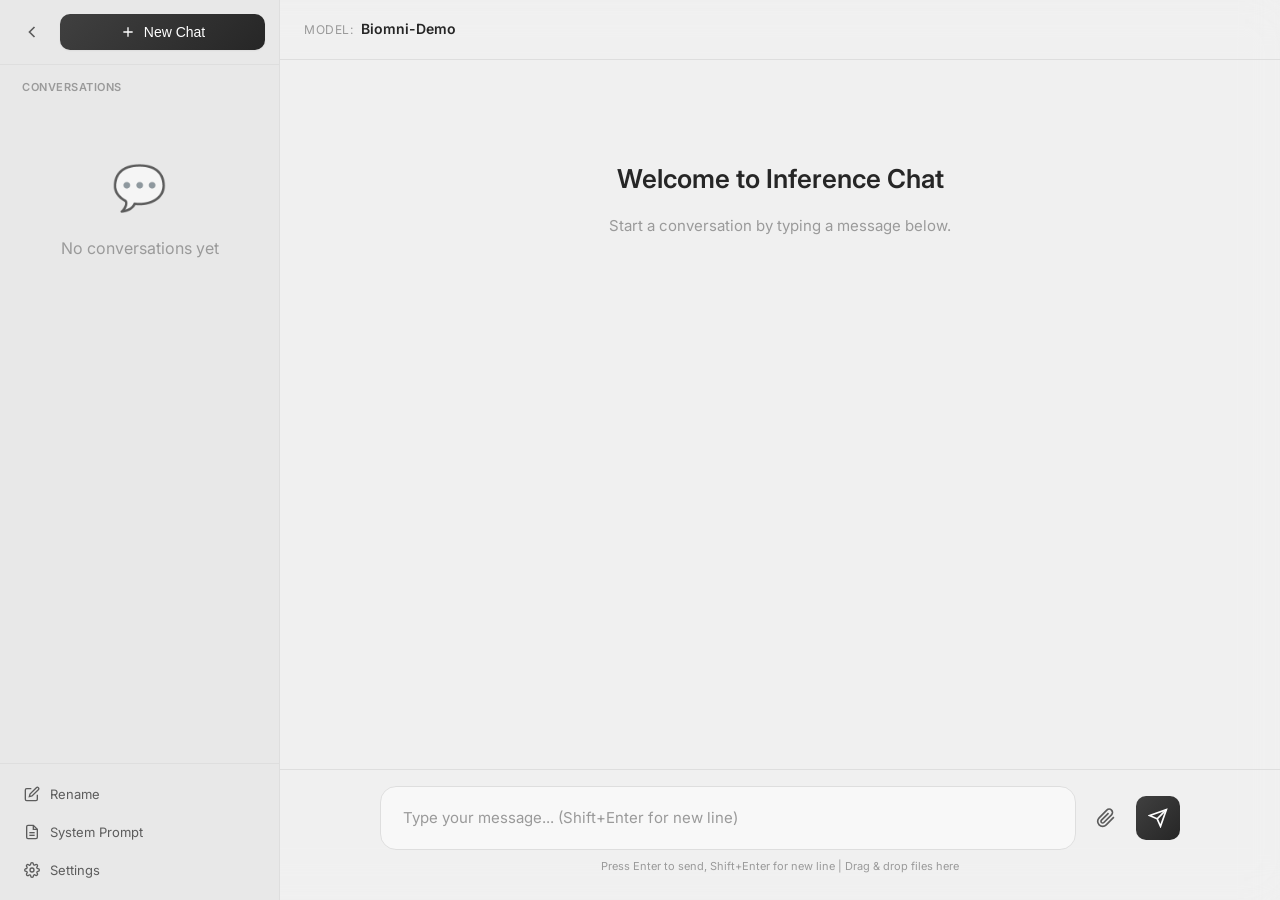
==== mock_up/index.html @ f7066838 "0.7.6" ====
<!DOCTYPE html>
<html lang="en">
<head>
    <meta charset="UTF-8">
    <meta name="viewport" content="width=device-width, initial-scale=1.0">
    <title>Inference Chat</title>
    <link rel="stylesheet" href="style.css">
    <!-- KaTeX for LaTeX rendering (local with CDN fallback) -->
    <link rel="stylesheet" href="lib/katex/katex.min.css" id="katexCss">
    <script>
        document.getElementById('katexCss').onerror = function() {
            this.onerror = null;
            this.href = 'https://cdn.jsdelivr.net/npm/katex@0.16.9/dist/katex.min.css';
        };
    </script>
    <script defer src="lib/katex/katex.min.js"
            onerror="this.onerror=null; this.src='https://cdn.jsdelivr.net/npm/katex@0.16.9/dist/katex.min.js'"></script>
    <script defer src="lib/katex/contrib/auto-render.min.js"
            onerror="this.onerror=null; this.src='https://cdn.jsdelivr.net/npm/katex@0.16.9/dist/contrib/auto-render.min.js'"></script>
    <!-- Marked.js for Markdown rendering (local with CDN fallback) -->
    <script src="lib/marked/marked.min.js"
            onerror="this.onerror=null; this.src='https://cdn.jsdelivr.net/npm/marked/marked.min.js'"></script>
    <link rel="icon" href="data:image/svg+xml,<svg xmlns='http://www.w3.org/2000/svg' viewBox='0 0 100 100'><text y='.9em' font-size='90'>💬</text></svg>">
</head>
<body>
    <div class="background-layer" id="backgroundLayer"></div>
    <div class="app-container">
        <!-- Sidebar -->
        <aside class="sidebar" id="sidebar">
            <div class="sidebar-header">
                <button class="sidebar-toggle" id="sidebarToggle" title="Toggle sidebar">
                    <svg width="20" height="20" viewBox="0 0 24 24" fill="none" stroke="currentColor" stroke-width="2">
                        <path d="M15 18l-6-6 6-6"/>
                    </svg>
                </button>
                <button class="btn btn-new-chat" id="newChatBtn" title="New Chat">
                    <svg width="16" height="16" viewBox="0 0 24 24" fill="none" stroke="currentColor" stroke-width="2">
                        <line x1="12" y1="5" x2="12" y2="19"/>
                        <line x1="5" y1="12" x2="19" y2="12"/>
                    </svg>
                    <span class="btn-text">New Chat</span>
                </button>
            </div>
            
            <div class="sidebar-content">
                <div class="conversations-label">Conversations</div>
                <div class="conversations-list" id="conversationsList">
                    <!-- Conversations will be loaded here -->
                </div>
            </div>
            
            <!-- Sidebar Footer -->
            <div class="sidebar-footer">
                <button class="sidebar-footer-btn" id="renameBtn" title="Rename conversation">
                    <svg width="16" height="16" viewBox="0 0 24 24" fill="none" stroke="currentColor" stroke-width="2">
                        <path d="M11 4H4a2 2 0 0 0-2 2v14a2 2 0 0 0 2 2h14a2 2 0 0 0 2-2v-7"/>
                        <path d="M18.5 2.5a2.121 2.121 0 0 1 3 3L12 15l-4 1 1-4 9.5-9.5z"/>
                    </svg>
                    <span class="footer-btn-text">Rename</span>
                </button>
                <button class="sidebar-footer-btn" id="systemPromptBtn" title="System Prompt">
                    <svg width="16" height="16" viewBox="0 0 24 24" fill="none" stroke="currentColor" stroke-width="2">
                        <path d="M14 2H6a2 2 0 0 0-2 2v16a2 2 0 0 0 2 2h12a2 2 0 0 0 2-2V8z"/>
                        <polyline points="14 2 14 8 20 8"/>
                        <line x1="16" y1="13" x2="8" y2="13"/>
                        <line x1="16" y1="17" x2="8" y2="17"/>
                    </svg>
                    <span class="footer-btn-text">System Prompt</span>
                </button>
                <button class="sidebar-footer-btn" id="settingsBtn" title="Settings">
                    <svg width="16" height="16" viewBox="0 0 24 24" fill="none" stroke="currentColor" stroke-width="2">
                        <circle cx="12" cy="12" r="3"/>
                        <path d="M19.4 15a1.65 1.65 0 0 0 .33 1.82l.06.06a2 2 0 0 1 0 2.83 2 2 0 0 1-2.83 0l-.06-.06a1.65 1.65 0 0 0-1.82-.33 1.65 1.65 0 0 0-1 1.51V21a2 2 0 0 1-2 2 2 2 0 0 1-2-2v-.09A1.65 1.65 0 0 0 9 19.4a1.65 1.65 0 0 0-1.82.33l-.06.06a2 2 0 0 1-2.83 0 2 2 0 0 1 0-2.83l.06-.06a1.65 1.65 0 0 0 .33-1.82 1.65 1.65 0 0 0-1.51-1H3a2 2 0 0 1-2-2 2 2 0 0 1 2-2h.09A1.65 1.65 0 0 0 4.6 9a1.65 1.65 0 0 0-.33-1.82l-.06-.06a2 2 0 0 1 0-2.83 2 2 0 0 1 2.83 0l.06.06a1.65 1.65 0 0 0 1.82.33H9a1.65 1.65 0 0 0 1-1.51V3a2 2 0 0 1 2-2 2 2 0 0 1 2 2v.09a1.65 1.65 0 0 0 1 1.51 1.65 1.65 0 0 0 1.82-.33l.06-.06a2 2 0 0 1 2.83 0 2 2 0 0 1 0 2.83l-.06.06a1.65 1.65 0 0 0-.33 1.82V9a1.65 1.65 0 0 0 1.51 1H21a2 2 0 0 1 2 2 2 2 0 0 1-2 2h-.09a1.65 1.65 0 0 0-1.51 1z"/>
                    </svg>
                    <span class="footer-btn-text">Settings</span>
                </button>
            </div>
        </aside>

        <!-- Main Chat Area -->
        <main class="main-content">
            <!-- Header -->
            <header class="chat-header">
                <div class="model-info">
                    <span class="model-label">Model:</span>
                    <span class="model-name" id="modelName">Loading...</span>
                </div>
            </header>

            <!-- Chat + Detail Panel Container -->
            <div class="chat-detail-container">
                <!-- Chat Area -->
                <div class="chat-area" id="chatArea">
                    <!-- Messages Container -->
                    <div class="messages-container" id="messagesContainer">
                        <div class="messages-wrapper" id="messagesWrapper">
                            <!-- Welcome message when no conversation -->
                            <div class="welcome-message" id="welcomeMessage">
                                <h2>Welcome to Inference Chat</h2>
                                <p>Start a conversation by typing a message below.</p>
                            </div>
                        </div>
                        <!-- Scroll to Bottom Button -->
                        <button id="scrollToBottomBtn" class="scroll-to-bottom-btn" title="Scroll to bottom">⌄</button>
                    </div>

                    <!-- Input Area -->
                    <div class="input-area" id="dropZone">
                        <!-- File Preview Container -->
                        <div class="file-preview-container" id="filePreviewContainer"></div>
                        
                        <div class="input-wrapper">
                            <div class="input-container">
                                <div class="input-tags" id="inputTags"></div>
                                <textarea 
                                    id="messageInput" 
                                    class="message-input" 
                                    placeholder="Type your message... (Shift+Enter for new line)"
                                    rows="1"
                                ></textarea>
                            </div>
                            <button class="btn btn-attach" id="attachBtn" title="Attach files (images, audio)">
                                <svg width="20" height="20" viewBox="0 0 24 24" fill="none" stroke="currentColor" stroke-width="2">
                                    <path d="M21.44 11.05l-9.19 9.19a6 6 0 0 1-8.49-8.49l9.19-9.19a4 4 0 0 1 5.66 5.66l-9.2 9.19a2 2 0 0 1-2.83-2.83l8.49-8.48"/>
                                </svg>
                            </button>
                            <input type="file" id="fileInput" accept="image/*,audio/*" multiple hidden>
                            <button class="btn btn-send" id="sendBtn" title="Send message (Enter)">
                                <svg id="sendIcon" width="20" height="20" viewBox="0 0 24 24" fill="none" stroke="currentColor" stroke-width="2">
                                    <line x1="22" y1="2" x2="11" y2="13"/>
                                    <polygon points="22 2 15 22 11 13 2 9 22 2"/>
                                </svg>
                                <svg id="stopIcon" width="20" height="20" viewBox="0 0 24 24" fill="currentColor" style="display: none;">
                                    <rect x="6" y="6" width="12" height="12" rx="2"/>
                                </svg>
                            </button>
                        </div>
                        <div class="input-hint">
                            Press Enter to send, Shift+Enter for new line | Drag & drop files here
                        </div>
                    </div>
                </div>

                <!-- Detail Panel Toggle Button (sidebar style) -->
                <button class="detail-toggle" id="detailToggle" style="display: none;" title="Toggle Detail Panel">
                    <svg width="16" height="16" viewBox="0 0 24 24" fill="none" stroke="currentColor" stroke-width="2">
                        <path d="M15 18l-6-6 6-6"/>
                    </svg>
                </button>

                <!-- Resize Handle -->
                <div class="detail-resize-handle" id="detailResizeHandle" style="display: none;"></div>

                <!-- Detail Panel -->
                <div class="detail-panel" id="detailPanel" style="display: none;">
                    <div class="detail-header">
                        <div class="detail-tabs">
                            <button class="detail-tab active" data-tab="plan">Analysis Plan</button>
                            <button class="detail-tab" data-tab="code">Code</button>
                            <button class="detail-tab" data-tab="outputs">Outputs</button>
                        </div>
                        <button class="detail-close" id="detailClose" title="Close panel">
                            <svg width="16" height="16" viewBox="0 0 24 24" fill="none" stroke="currentColor" stroke-width="2">
                                <line x1="18" y1="6" x2="6" y2="18"/>
                                <line x1="6" y1="6" x2="18" y2="18"/>
                            </svg>
                        </button>
                    </div>
                    <div class="detail-content">
                        <!-- Analysis Plan Tab -->
                        <div class="detail-tab-content active" id="tabPlan">
                            <div class="detail-loading" id="planLoading">
                                <span class="loading-text">분석 중...</span>
                            </div>
                            <div class="detail-plan-content" id="planContent"></div>
                            <button class="detail-regenerate-btn" id="regeneratePlan" style="display: none;">
                                <svg width="14" height="14" viewBox="0 0 24 24" fill="none" stroke="currentColor" stroke-width="2">
                                    <path d="M23 4v6h-6M1 20v-6h6"/>
                                    <path d="M3.51 9a9 9 0 0 1 14.85-3.36L23 10M1 14l4.64 4.36A9 9 0 0 0 20.49 15"/>
                                </svg>
                                분석 재생성
                            </button>
                        </div>
                        <!-- Code Tab -->
                        <div class="detail-tab-content" id="tabCode" style="display: none;">
                            <div class="code-step-selector" id="codeStepSelector"></div>
                            <div class="detail-loading" id="codeLoading" style="display: none;">
                                <span class="loading-text">코드 생성 중...</span>
                            </div>
                            <div class="detail-code-content" id="codeContent">
                                <div class="code-empty-state">Step 완료 시 코드가 자동 생성됩니다.</div>
                            </div>
                            <div class="code-actions" id="codeActions" style="display: none;">
                                <button class="code-copy-btn" id="copyCodeBtn">
                                    <svg width="14" height="14" viewBox="0 0 24 24" fill="none" stroke="currentColor" stroke-width="2">
                                        <rect x="9" y="9" width="13" height="13" rx="2" ry="2"/>
                                        <path d="M5 15H4a2 2 0 0 1-2-2V4a2 2 0 0 1 2-2h9a2 2 0 0 1 2 2v1"/>
                                    </svg>
                                    Copy
                                </button>
                                <button class="detail-regenerate-btn" id="regenerateCode">
                                    <svg width="14" height="14" viewBox="0 0 24 24" fill="none" stroke="currentColor" stroke-width="2">
                                        <path d="M23 4v6h-6M1 20v-6h6"/>
                                        <path d="M3.51 9a9 9 0 0 1 14.85-3.36L23 10M1 14l4.64 4.36A9 9 0 0 0 20.49 15"/>
                                    </svg>
                                    재생성
                                </button>
                            </div>
                        </div>
                        <!-- Outputs Tab -->
                        <div class="detail-tab-content" id="tabOutputs" style="display: none;">
                            <div class="detail-outputs-content" id="outputsContent">
                                <div class="outputs-empty-state">Step 결과가 여기에 표시됩니다.</div>
                            </div>
                        </div>
                    </div>
                </div>
            </div>
        </main>
    </div>

    <!-- Rename Modal -->
    <div class="modal" id="renameModal">
        <div class="modal-content">
            <div class="modal-header">
                <h3>Rename Conversation</h3>
                <button class="modal-close" onclick="closeModal('renameModal')">&times;</button>
            </div>
            <div class="modal-body">
                <input type="text" id="renameInput" class="modal-input" placeholder="Enter new name...">
            </div>
            <div class="modal-footer">
                <button class="modal-btn modal-btn-cancel" onclick="closeModal('renameModal')">Cancel</button>
                <button class="modal-btn modal-btn-save" onclick="saveRename()">Save</button>
            </div>
        </div>
    </div>

    <!-- System Prompt Modal -->
    <div class="modal" id="systemPromptModal">
        <div class="modal-content modal-content-lg">
            <div class="modal-header">
                <h3>System Prompt</h3>
                <button class="modal-close" onclick="closeModal('systemPromptModal')">&times;</button>
            </div>
            <div class="modal-body">
                <textarea id="systemPromptInput" class="modal-textarea" placeholder="Enter system prompt..." rows="8"></textarea>
            </div>
            <div class="modal-footer">
                <button class="modal-btn modal-btn-cancel" onclick="closeModal('systemPromptModal')">Cancel</button>
                <button class="modal-btn modal-btn-save" onclick="saveSystemPrompt()">Save</button>
            </div>
        </div>
    </div>

    <!-- Settings Modal -->
    <div class="modal" id="settingsModal">
        <div class="modal-content">
            <div class="modal-header">
                <h3>Settings</h3>
                <button class="modal-close" onclick="closeModal('settingsModal')">&times;</button>
            </div>
            <div class="modal-body">
                <div class="setting-item">
                    <label class="setting-label">Theme</label>
                    <div class="theme-buttons">
                        <button class="theme-btn" data-theme="soft-minimal">Soft Minimal</button>
                        <button class="theme-btn" data-theme="cyber-edge">Cyber Edge</button>
                    </div>
                </div>
                <div class="setting-item">
                    <label class="setting-label">Background Image</label>
                    <div class="bg-image-controls">
                        <input type="file" id="bgImageInput" accept="image/*" hidden>
                        <button class="modal-btn" onclick="selectBgImage()">Select Image</button>
                        <button class="modal-btn modal-btn-cancel" onclick="clearBgImage()">Clear</button>
                    </div>
                    <div class="bg-preview" id="bgPreview"></div>
                </div>
                <div class="setting-item">
                    <label class="setting-label">Background Blur: <span id="blurValue">30</span>px</label>
                    <input type="range" id="settingBlur" class="modal-range" min="0" max="60" value="30">
                </div>
                <div class="setting-item">
                    <label class="setting-label">Background Opacity: <span id="opacityValue">80</span>%</label>
                    <input type="range" id="settingOpacity" class="modal-range" min="0" max="100" value="80">
                </div>
                <div class="setting-item">
                    <label class="setting-label">Your Display Name</label>
                    <input type="text" id="settingUserName" class="modal-input" placeholder="U" maxlength="10">
                </div>
                <div class="setting-item">
                    <label class="setting-label">Temperature</label>
                    <input type="number" id="settingTemperature" class="modal-input" step="0.1" min="0" max="2">
                </div>
                <div class="setting-item">
                    <label class="setting-label">Max Length</label>
                    <input type="number" id="settingMaxLength" class="modal-input" step="256" min="256">
                </div>
                <div class="setting-item">
                    <label class="setting-label">Top-K</label>
                    <input type="number" id="settingTopK" class="modal-input" step="1" min="1">
                </div>
                <div class="setting-item">
                    <label class="setting-label">Max Images: <span id="maxImagesValue">5</span></label>
                    <input type="range" id="settingMaxImages" class="modal-range" min="1" max="10" value="5">
                </div>
                <div class="setting-item">
                    <label class="setting-label">Max Context (tokens)</label>
                    <input type="number" id="settingMaxContext" class="modal-input" step="1024" min="1024" max="262144" value="32768">
                    <span id="maxContextWarning" class="setting-warning" style="display: none; color: #ff4444; font-size: 12px;">Max 256K exceeded. Capped to 262144.</span>
                </div>
            </div>
            <div class="modal-footer">
                <button class="modal-btn modal-btn-cancel" onclick="closeModal('settingsModal')">Cancel</button>
                <button class="modal-btn modal-btn-save" onclick="saveSettings()">Save</button>
            </div>
        </div>
    </div>

    <!-- Loading Overlay -->
    <div class="loading-overlay" id="loadingOverlay">
        <div class="loading-spinner"></div>
        <div class="loading-text">Loading model...</div>
    </div>

    <script src="app.js"></script>
</body>
</html>
---- mock_up/style.css ----
/* ============================================
   Inference Chat - Minimal Light Theme
   (Same color scheme as preference_ui)
   ============================================ */

/* Google Fonts */
@import url('https://fonts.googleapis.com/css2?family=Inter:wght@400;500;600;700&display=swap');

/* Reset */
*, *::before, *::after {
    margin: 0;
    padding: 0;
    box-sizing: border-box;
}

/* Background Layer */
.background-layer {
    position: fixed;
    top: 0;
    left: 0;
    width: 100%;
    height: 100%;
    z-index: 0;
    background-size: cover;
    background-position: center;
    background-repeat: no-repeat;
    filter: blur(var(--bg-blur, 30px));
    transform: scale(1.05);
    /* opacity 제거 - 이미지는 항상 불투명, ::after에서 오버레이 처리 */
    transition: filter 0.3s ease, background-image 0.3s ease;
}

/* 색상 오버레이 - "색이 있는 유리" 효과 */
.background-layer::after {
    content: '';
    position: absolute;
    top: 0;
    left: 0;
    width: 100%;
    height: 100%;
    background-color: var(--bg-color);
    opacity: var(--bg-opacity, 0.3);
    transition: opacity 0.3s ease;
}

/* CSS Variables - Soft Light Grayscale Theme (same as preference_ui) */
:root {
    /* Soft light background (easier on eyes) */
    --bg-color: #f0f0f0;
    --bg-secondary: #e8e8e8;
    --card-bg: #f8f8f8;
    --card-bg-hover: #f2f2f2;
    
    /* Glassmorphism light */
    --glass-bg: rgba(255, 255, 255, 0.7);
    --glass-bg-hover: rgba(255, 255, 255, 0.85);
    --glass-border: rgba(0, 0, 0, 0.06);
    --glass-border-hover: rgba(0, 0, 0, 0.1);
    
    /* Softer text contrast */
    --text-color: #262626;
    --text-secondary: #5c5c5c;
    --text-muted: #9a9a9a;
    --text-tertiary: #bbb;
    --text-cot: #a0a0a0;
    --text-cot-expanded: #5c5c5c;
    
    /* Softer borders */
    --border-color: #dedede;
    --border-light: #c8c8c8;
    
    /* Grayscale accent (dark gray) */
    --accent-primary: #404040;
    --accent-secondary: #525252;
    --accent-gradient: linear-gradient(135deg, #404040 0%, #262626 100%);
    
    /* Primary color for interactive elements */
    --primary-color: #3b82f6;
    --primary-hover: #2563eb;
    --primary-dark: #1d4ed8;
    
    /* Status colors */
    --success: #22c55e;
    --error: #ef4444;
    
    /* Sizing */
    --sidebar-width: 280px;
    --sidebar-collapsed-width: 50px;
    --header-height: 60px;
    
    /* Radius */
    --radius-sm: 6px;
    --radius-md: 10px;
    --radius-lg: 16px;
    --radius-xl: 24px;
    
    /* Shadows */
    --shadow-sm: 0 1px 2px rgba(0, 0, 0, 0.05);
    --shadow-md: 0 4px 12px rgba(0, 0, 0, 0.08);
    --shadow-lg: 0 8px 24px rgba(0, 0, 0, 0.12);
    
    /* Transitions */
    --transition-fast: 0.15s ease;
    --transition-normal: 0.25s ease;
}

html, body {
    height: 100%;
    font-family: 'Inter', -apple-system, BlinkMacSystemFont, sans-serif;
    background-color: var(--bg-color);
    color: var(--text-color);
    line-height: 1.6;
    -webkit-font-smoothing: antialiased;
}

/* App Container */
.app-container {
    display: flex;
    height: 100vh;
    overflow: hidden;
    position: relative;
    z-index: 1;
}

/* ============================================
   Sidebar
   ============================================ */
.sidebar {
    position: fixed;
    left: 0;
    top: 0;
    bottom: 0;
    width: 280px;
    background: var(--bg-secondary);
    border-right: 1px solid var(--border-color);
    display: flex;
    flex-direction: column;
    transition: 
        width 0.3s ease-out,
        background-color 0.5s ease-out,
        background 0.5s ease-out,
        border-color 0.3s ease-out;
    overflow: hidden;
    z-index: 100;
}

.sidebar.collapsed {
    width: 50px;
}

.sidebar-header {
    display: flex;
    align-items: center;
    gap: 10px;
    padding: 14px;
    border-bottom: 1px solid var(--border-color);
    transition: padding 0.3s ease-out, gap 0.3s ease-out;
}

.sidebar.collapsed .sidebar-header {
    padding: 14px 7px;
    gap: 0;
}

.sidebar-toggle {
    width: 36px;
    height: 36px;
    border: none;
    background: transparent;
    border-radius: var(--radius-sm);
    cursor: pointer;
    display: flex;
    align-items: center;
    justify-content: center;
    color: var(--text-secondary);
    transition: all var(--transition-fast);
    flex-shrink: 0;
}

.sidebar-toggle:hover {
    background: var(--card-bg-hover);
    color: var(--text-color);
}

.sidebar.collapsed .sidebar-toggle svg {
    transform: rotate(180deg);
}

.btn-new-chat {
    flex: 1;
    display: flex;
    align-items: center;
    justify-content: center;
    gap: 8px;
    padding: 10px 16px;
    background: var(--accent-gradient);
    color: white;
    border: none;
    border-radius: var(--radius-md);
    cursor: pointer;
    font-size: 14px;
    font-weight: 500;
    transition: all var(--transition-fast);
    overflow: hidden;
    box-shadow: var(--shadow-sm);
}

.btn-new-chat:hover {
    transform: translateY(-1px);
    box-shadow: var(--shadow-md);
}

.sidebar.collapsed .btn-new-chat {
    display: none;
}

.btn-text {
    opacity: 1;
    transition: opacity 0.2s ease-out, width 0.3s ease-out;
    white-space: nowrap;
    overflow: hidden;
}

.sidebar.collapsed .btn-text {
    opacity: 0;
    width: 0;
}

.sidebar-content {
    flex: 1;
    overflow-y: auto;
    padding: 14px;
    opacity: 1;
    transition: opacity 0.2s ease-out;
}

.sidebar.collapsed .sidebar-content {
    opacity: 0;
    pointer-events: none;
}

.conversations-label {
    font-size: 11px;
    font-weight: 600;
    text-transform: uppercase;
    letter-spacing: 0.5px;
    color: var(--text-muted);
    margin-bottom: 10px;
    padding: 0 8px;
}

.conversations-list {
    display: flex;
    flex-direction: column;
    gap: 4px;
}

.conversation-item {
    display: flex;
    align-items: center;
    gap: 10px;
    padding: 10px 12px;
    background: transparent;
    border: 1px solid transparent;
    border-radius: var(--radius-md);
    cursor: pointer;
    text-align: left;
    transition: all var(--transition-fast);
    width: 100%;
}

.conversation-item:hover {
    background: var(--card-bg);
    border-color: var(--border-color);
}

.conversation-item.active {
    background: var(--card-bg);
    border-color: var(--accent-primary);
    box-shadow: var(--shadow-sm);
}

.conversation-icon {
    width: 34px;
    height: 34px;
    background: var(--card-bg);
    border-radius: var(--radius-sm);
    display: flex;
    align-items: center;
    justify-content: center;
    flex-shrink: 0;
    font-size: 15px;
}

.conversation-info {
    flex: 1;
    min-width: 0;
}

.conversation-title {
    font-size: 13px;
    font-weight: 500;
    color: var(--text-color);
    white-space: nowrap;
    overflow: hidden;
    text-overflow: ellipsis;
}

.conversation-date {
    font-size: 11px;
    color: var(--text-muted);
    margin-top: 2px;
}

.conversation-delete {
    opacity: 0;
    width: 28px;
    height: 28px;
    border: none;
    background: transparent;
    border-radius: 50%;
    cursor: pointer;
    display: flex;
    align-items: center;
    justify-content: center;
    color: var(--text-muted);
    transition: all 0.2s cubic-bezier(0.4, 0, 0.2, 1);
    transform: scale(0.8);
}

.conversation-item:hover .conversation-delete {
    opacity: 0.6;
    transform: scale(1);
}

.conversation-delete:hover {
    opacity: 1;
    background: rgba(239, 68, 68, 0.15);
    color: #dc2626;
    transform: scale(1.1);
}

.conversation-delete:active {
    transform: scale(0.95);
}

@keyframes shake {
    0%, 100% { transform: rotate(0deg); }
    25% { transform: rotate(-8deg); }
    75% { transform: rotate(8deg); }
}

.conversation-delete:hover svg {
    animation: shake 0.4s ease-in-out;
}

/* ============================================
   Main Content
   ============================================ */
.main-content {
    flex: 1;
    display: flex;
    flex-direction: column;
    min-width: 0;
    background: transparent;
    margin-left: 280px;
    transition: margin-left 0.3s ease-out;
    position: relative;
}

/* Chat Header */
.chat-header {
    height: var(--header-height);
    padding: 0 24px;
    display: flex;
    align-items: center;
    justify-content: space-between;
    border-bottom: 1px solid var(--border-color);
    background: transparent;
}

.model-info {
    display: flex;
    align-items: center;
    gap: 8px;
}

.model-label {
    font-size: 12px;
    color: var(--text-muted);
    text-transform: uppercase;
    letter-spacing: 0.5px;
}

.model-name {
    font-size: 14px;
    font-weight: 600;
    color: var(--text-color);
}

.header-actions {
    display: flex;
    gap: 8px;
}

.btn-icon {
    width: 38px;
    height: 38px;
    border: 1px solid var(--border-color);
    background: var(--card-bg);
    border-radius: var(--radius-md);
    cursor: pointer;
    display: flex;
    align-items: center;
    justify-content: center;
    color: var(--text-secondary);
    transition: all var(--transition-fast);
}

.btn-icon:hover {
    background: var(--card-bg-hover);
    border-color: var(--border-light);
    color: var(--text-color);
}

/* ============================================
   Messages Container
   ============================================ */
.messages-container {
    flex: 1;
    overflow-y: auto;
    padding: 28px;
    position: relative;
}

.messages-wrapper {
    max-width: 800px;
    margin: 0 auto;
}

.welcome-message {
    text-align: center;
    padding: 70px 20px;
    color: var(--text-secondary);
    transition: all 0.3s ease-out;
}

.welcome-message h2 {
    font-size: 26px;
    font-weight: 600;
    margin-bottom: 14px;
    color: var(--text-color);
}

.welcome-message p {
    font-size: 15px;
    color: var(--text-muted);
}

/* ============================================
   Message Bubbles - Minimal Style
   ============================================ */
.message {
    display: flex;
    flex-direction: column;
    margin-bottom: 24px;
    animation: fadeIn 0.3s ease;
}

@keyframes fadeIn {
    from { opacity: 0; transform: translateY(10px); }
    to { opacity: 1; transform: translateY(0); }
}

/* User Message - Right aligned */
.message.user {
    align-items: flex-end;
}

.message.user .message-header {
    flex-direction: row-reverse;
}

/* Assistant Message - Left aligned */
.message.assistant {
    align-items: flex-start;
}

.message-header {
    display: flex;
    align-items: center;
    gap: 10px;
    margin-bottom: 8px;
}

.message-avatar {
    width: 30px;
    height: 30px;
    border-radius: 50%;
    display: flex;
    align-items: center;
    justify-content: center;
    font-size: 12px;
    font-weight: 600;
}

.message.user .message-avatar {
    background: var(--accent-gradient);
    color: white;
}

.message.assistant .message-avatar {
    background: var(--bg-secondary);
    border: 1px solid var(--border-color);
    color: var(--text-color);
}

.message-role {
    font-size: 12px;
    font-weight: 600;
    color: var(--text-secondary);
    text-transform: uppercase;
    letter-spacing: 0.3px;
}

/* Message Content */
.message-content {
    padding: 14px 18px;
    border-radius: var(--radius-lg);
    line-height: 1.7;
    font-size: 15px;
}

/* User Message Content - Dark gradient */
.message.user .message-content {
    background: var(--accent-gradient);
    color: white;
    max-width: 75%;
    border-bottom-right-radius: var(--radius-sm);
    box-shadow: var(--shadow-sm);
}

/* Assistant Message Content - Light card */
.message.assistant .message-content {
    background: var(--card-bg);
    border: 1px solid var(--border-color);
    color: var(--text-color);
    max-width: 90%;
    border-bottom-left-radius: var(--radius-sm);
}

.message-content p {
    margin-bottom: 12px;
}

.message-content p:last-child {
    margin-bottom: 0;
}

.message-content pre {
    background: var(--bg-secondary);
    padding: 12px 16px;
    border-radius: var(--radius-sm);
    overflow-x: auto;
    margin: 12px 0;
    border: 1px solid var(--border-color);
}

.message-content code {
    font-family: 'Fira Code', 'Consolas', monospace;
    font-size: 13px;
}

.message.user .message-content code {
    background: rgba(255, 255, 255, 0.2);
    padding: 2px 6px;
    border-radius: 4px;
}

.message.assistant .message-content code {
    background: var(--bg-secondary);
    color: var(--accent-primary);
    padding: 2px 6px;
    border-radius: 4px;
}

/* Chat Step Tag (pill style in messages) */
.chat-step-tag {
    display: inline-block;
    background: #0066cc;
    color: white;
    padding: 2px 10px;
    border-radius: 12px;
    font-size: 12px;
    font-weight: 600;
    margin-right: 6px;
    vertical-align: middle;
    box-shadow: 0 1px 3px rgba(0, 102, 204, 0.3);
}

/* Message Files (Images/Audio) */
.message-files {
    display: flex;
    flex-wrap: wrap;
    gap: 8px;
    margin-bottom: 10px;
}

.message-image {
    max-width: 300px;
    max-height: 300px;
    border-radius: var(--radius-md);
    object-fit: contain;
    cursor: pointer;
    transition: transform 0.2s ease;
}

.message-image:hover {
    transform: scale(1.02);
}

.message.user .message-image {
    border: 2px solid rgba(255, 255, 255, 0.3);
}

.message-audio {
    display: flex;
    align-items: center;
    gap: 8px;
    padding: 8px 12px;
    background: rgba(255, 255, 255, 0.15);
    border-radius: var(--radius-md);
    font-size: 13px;
}

.message-audio .audio-icon {
    font-size: 16px;
}

.message-audio .audio-name {
    max-width: 150px;
    overflow: hidden;
    text-overflow: ellipsis;
    white-space: nowrap;
}

/* Drag Over State for Main Content */
.main-content.drag-over {
    position: relative;
}

.main-content.drag-over::after {
    content: 'Drop files here';
    position: absolute;
    top: 0;
    left: 0;
    right: 0;
    bottom: 0;
    background: rgba(99, 102, 241, 0.1);
    border: 2px dashed var(--accent-primary);
    display: flex;
    align-items: center;
    justify-content: center;
    font-size: 18px;
    color: var(--accent-primary);
    font-weight: 500;
    z-index: 100;
    pointer-events: none;
}

/* Message Actions */
.message-actions {
    opacity: 0;
    display: flex;
    gap: 6px;
    margin-top: 8px;
    transition: opacity 0.2s ease;
}

.message:hover .message-actions {
    opacity: 1;
}

.message-action-btn {
    width: 28px;
    height: 28px;
    border: none;
    background: var(--bg-secondary);
    border-radius: 50%;
    cursor: pointer;
    display: flex;
    align-items: center;
    justify-content: center;
    color: var(--text-muted);
    transition: all 0.2s ease;
}

.message-action-btn:hover {
    background: var(--card-bg-hover);
    color: var(--text-color);
    transform: scale(1.1);
}

.message-action-btn.delete-btn:hover {
    color: #dc3545;
    background: rgba(220, 53, 69, 0.1);
}

/* Inline Edit Mode */
.message.editing .answer-content {
    padding: 0;
}

.edit-textarea {
    width: 100%;
    min-height: 1.6em;
    padding: 0;
    border: none;
    border-radius: 0;
    font-family: inherit;
    font-size: inherit;
    line-height: inherit;
    resize: none;
    overflow: hidden;
    background: transparent;
    color: inherit;
    box-sizing: border-box;
}

.edit-textarea:focus {
    outline: none;
}

.edit-actions {
    display: flex;
    gap: 8px;
    margin-top: 8px;
    justify-content: flex-start;
}

.edit-btn {
    padding: 4px 12px;
    border: none;
    border-radius: 6px;
    cursor: pointer;
    font-size: 12px;
    font-weight: 500;
    transition: all 0.2s ease;
    opacity: 0.9;
}

.edit-btn.save {
    background: rgba(255, 255, 255, 0.9);
    color: #333;
}

.edit-btn.save:hover {
    background: #fff;
    opacity: 1;
}

.edit-btn.cancel {
    background: rgba(255, 255, 255, 0.9);
    color: #333;
}

.edit-btn.cancel:hover {
    background: #fff;
    opacity: 1;
}

.message.user .message-actions {
    justify-content: flex-end;
}

/* Lists */
.message-content ul,
.message-content ol {
    padding-left: 24px;
    margin: 12px 0;
}

.message-content li {
    margin-bottom: 6px;
}

.message-content li:last-child {
    margin-bottom: 0;
}

/* Tables - Center aligned */
.message-content table {
    width: auto;
    margin: 16px auto;
    border-collapse: collapse;
    border: 1px solid var(--border-color);
    border-radius: var(--radius-sm);
    overflow: hidden;
}

.message-content th,
.message-content td {
    padding: 10px 14px;
    border: 1px solid var(--border-color);
    text-align: left;
}

.message-content th {
    background: var(--bg-secondary);
    font-weight: 600;
}

.message-content tr:nth-child(even) {
    background: var(--bg-color);
}

/* ============================================
   CoT (Chain of Thought) - Minimal
   ============================================ */
.cot-container {
    margin-bottom: 12px;
}

.cot-toggle {
    display: flex;
    align-items: center;
    gap: 10px;
    padding: 10px 14px;
    background: var(--bg-secondary);
    border: 1px solid var(--border-color);
    border-radius: var(--radius-md);
    cursor: pointer;
    width: 100%;
    text-align: left;
    transition: all var(--transition-fast);
}

.cot-toggle:hover {
    background: var(--card-bg-hover);
    border-color: var(--border-light);
}

.cot-icon {
    font-size: 15px;
    flex-shrink: 0;
}

.cot-preview {
    flex: 1;
    font-size: 13px;
    color: var(--text-cot);
    white-space: nowrap;
    overflow: hidden;
    text-overflow: ellipsis;
    font-style: italic;
}

.cot-arrow {
    color: var(--text-muted);
    font-size: 10px;
    transition: transform var(--transition-fast);
}

.cot-toggle.expanded .cot-arrow {
    transform: rotate(90deg);
}

.cot-content {
    display: none;
    padding: 14px 16px;
    margin-top: 8px;
    background: var(--bg-secondary);
    border: 1px solid var(--border-color);
    border-radius: var(--radius-md);
    font-size: 14px;
    line-height: 1.7;
    color: var(--text-cot-expanded);
    white-space: pre-wrap;
}

.cot-toggle.expanded + .cot-content {
    display: block;
    animation: slideDown 0.2s ease;
}

@keyframes slideDown {
    from { opacity: 0; transform: translateY(-8px); }
    to { opacity: 1; transform: translateY(0); }
}

/* ============================================
   Special Token Containers
   ============================================ */
.special-token-container {
    margin-bottom: 12px;
    border-radius: var(--radius-md);
    overflow: hidden;
}

.special-toggle {
    display: flex;
    align-items: center;
    gap: 10px;
    padding: 10px 14px;
    background: var(--bg-secondary);
    border: 1px solid var(--border-color);
    border-radius: var(--radius-md);
    cursor: pointer;
    width: 100%;
    text-align: left;
    transition: all var(--transition-fast);
    font-family: inherit;
    font-size: 13px;
    color: var(--text-secondary);
}

.special-toggle:hover {
    background: var(--card-bg-hover);
    border-color: var(--border-light);
}

.special-icon {
    font-size: 14px;
    flex-shrink: 0;
}

.special-label {
    flex: 1;
    font-weight: 500;
}

.special-arrow {
    font-size: 10px;
    transition: transform 0.2s ease;
    color: var(--text-muted);
}

.special-toggle.expanded .special-arrow {
    transform: rotate(90deg);
}

.special-content {
    display: none;
    padding: 12px 14px;
    margin-top: 6px;
    background: var(--bg-secondary);
    border: 1px solid var(--border-color);
    border-radius: var(--radius-md);
    font-size: 13px;
    line-height: 1.5;
}

.special-content pre {
    margin: 0;
    white-space: pre-wrap;
    word-break: break-word;
    font-family: 'Monaco', 'Menlo', 'Ubuntu Mono', monospace;
    font-size: 12px;
}

.special-toggle.expanded + .special-content {
    display: block;
    animation: slideDown 0.2s ease;
}

.special-badge {
    display: inline-flex;
    align-items: center;
    gap: 6px;
    padding: 6px 12px;
    background: var(--accent-gradient);
    color: white;
    border-radius: var(--radius-sm);
    font-size: 12px;
    font-weight: 500;
    margin-bottom: 8px;
}

/* Tool Calls */
.tool-calls-container .special-badge {
    background: linear-gradient(135deg, #f59e0b, #d97706);
}

.tool-calls-container .special-content {
    display: block;
    background: rgba(245, 158, 11, 0.08);
    border-color: rgba(245, 158, 11, 0.2);
}

/* Tool Results */
.tool-results-container .special-toggle {
    background: rgba(16, 185, 129, 0.08);
    border-color: rgba(16, 185, 129, 0.2);
}

.tool-results-container .special-content {
    background: rgba(16, 185, 129, 0.05);
    border-color: rgba(16, 185, 129, 0.15);
}

/* Tool Content */
.tool-content-container .special-badge {
    background: linear-gradient(135deg, #8b5cf6, #7c3aed);
}

.tool-content-container .special-content {
    display: block;
}

/* FIM Container */
.fim-container {
    margin-bottom: 12px;
    border: 1px solid var(--border-color);
    border-radius: var(--radius-md);
    overflow: hidden;
}

.fim-section {
    padding: 12px 14px;
    border-bottom: 1px solid var(--border-color);
}

.fim-section:last-child {
    border-bottom: none;
}

.fim-label {
    display: block;
    font-size: 11px;
    font-weight: 600;
    text-transform: uppercase;
    letter-spacing: 0.5px;
    margin-bottom: 8px;
    opacity: 0.7;
}

.fim-section pre {
    margin: 0;
    white-space: pre-wrap;
    word-break: break-word;
    font-family: 'Monaco', 'Menlo', 'Ubuntu Mono', monospace;
    font-size: 12px;
}

.fim-prefix {
    background: rgba(34, 197, 94, 0.08);
}

.fim-prefix .fim-label {
    color: #22c55e;
}

.fim-middle {
    background: rgba(234, 179, 8, 0.08);
}

.fim-middle .fim-label {
    color: #eab308;
}

.fim-suffix {
    background: rgba(59, 130, 246, 0.08);
}

.fim-suffix .fim-label {
    color: #3b82f6;
}

/* Image Placeholder */
.img-placeholder {
    display: inline-flex;
    align-items: center;
    justify-content: center;
    width: 60px;
    height: 60px;
    background: var(--bg-secondary);
    border: 2px dashed var(--border-color);
    border-radius: var(--radius-md);
    font-size: 24px;
    margin: 4px;
    cursor: default;
}

/* Audio Placeholder */
.audio-placeholder {
    display: inline-flex;
    align-items: center;
    justify-content: center;
    padding: 6px 12px;
    background: var(--bg-secondary);
    border: 1px solid var(--border-color);
    border-radius: var(--radius-sm);
    font-size: 16px;
    margin: 4px;
    cursor: default;
}

/* Args Container */
.args-container {
    margin: 8px 0;
}

.args-label {
    display: block;
    font-size: 11px;
    font-weight: 600;
    color: var(--text-muted);
    margin-bottom: 4px;
}

.args-json {
    margin: 0;
    padding: 10px 12px;
    background: var(--bg-secondary);
    border: 1px solid var(--border-color);
    border-radius: var(--radius-sm);
    font-family: 'Monaco', 'Menlo', 'Ubuntu Mono', monospace;
    font-size: 12px;
    white-space: pre-wrap;
    word-break: break-word;
    color: #f59e0b;
}

/* Call ID Badge */
.call-id-badge {
    display: inline-flex;
    align-items: center;
    padding: 2px 8px;
    background: var(--bg-secondary);
    border: 1px solid var(--border-color);
    border-radius: 12px;
    font-size: 11px;
    font-family: 'Monaco', 'Menlo', 'Ubuntu Mono', monospace;
    color: var(--text-muted);
    margin: 0 4px;
}

/* ============================================
   Input Area
   ============================================ */
.input-area {
    padding: 16px 24px 24px;
    background: transparent;
    border-top: 1px solid var(--border-color);
    transition: all 0.3s ease-out;
}

.input-area.drag-over {
    background: rgba(99, 102, 241, 0.05);
    border-top: 2px dashed var(--accent-primary);
}

/* File Preview Container */
.file-preview-container {
    display: flex;
    flex-wrap: wrap;
    gap: 10px;
    padding: 12px;
    max-width: 800px;
    margin: 0 auto 12px;
}

.file-preview-container:empty {
    display: none;
    padding: 0;
    margin: 0;
}

.file-preview {
    position: relative;
    border-radius: var(--radius-md);
    overflow: hidden;
    background: var(--bg-secondary);
    border: 1px solid var(--border-color);
}

.file-preview.image {
    width: 80px;
    height: 80px;
}

.file-preview.image img {
    width: 100%;
    height: 100%;
    object-fit: cover;
}

.file-preview.audio {
    display: flex;
    align-items: center;
    gap: 8px;
    padding: 10px 14px;
    padding-right: 32px;
}

.file-preview .file-icon {
    font-size: 18px;
}

.file-preview .file-name {
    font-size: 12px;
    color: var(--text-secondary);
    max-width: 120px;
    overflow: hidden;
    text-overflow: ellipsis;
    white-space: nowrap;
}

.file-remove {
    position: absolute;
    top: 4px;
    right: 4px;
    width: 20px;
    height: 20px;
    border: none;
    background: rgba(0, 0, 0, 0.6);
    color: white;
    border-radius: 50%;
    cursor: pointer;
    font-size: 14px;
    line-height: 1;
    display: flex;
    align-items: center;
    justify-content: center;
    opacity: 0;
    transition: opacity 0.2s ease;
}

.file-preview:hover .file-remove {
    opacity: 1;
}

.file-remove:hover {
    background: rgba(239, 68, 68, 0.9);
}

/* Attach Button */
.btn-attach {
    width: 44px;
    height: 44px;
    border: none;
    background: transparent;
    color: var(--text-secondary);
    border-radius: var(--radius-md);
    cursor: pointer;
    display: flex;
    align-items: center;
    justify-content: center;
    transition: all var(--transition-fast);
    flex-shrink: 0;
}

.btn-attach:hover {
    background: var(--card-bg-hover);
    color: var(--accent-primary);
}

/* Input Wrapper - contains input box and buttons */
.input-wrapper {
    max-width: 800px;
    margin: 0 auto;
    display: flex;
    gap: 8px;
    align-items: center;
}

.input-container {
    flex: 1;
    display: flex;
    gap: 8px;
    align-items: center;
    transition: all 0.3s ease-out;
    background: var(--card-bg);
    border-radius: var(--radius-lg);
    padding: 8px;
    border: 1px solid var(--border-color);
}

.input-container:focus-within {
    border-color: var(--accent-primary);
    box-shadow: 0 0 0 3px rgba(64, 64, 64, 0.08);
}

.message-input {
    flex: 1;
    padding: 12px 14px;
    border: none;
    border-radius: var(--radius-md);
    background: transparent;
    font-size: 15px;
    font-family: inherit;
    line-height: 1.5;
    resize: none;
    min-height: 44px;
    max-height: 200px;
    overflow-y: auto;
    color: var(--text-color);
    transition: all var(--transition-fast);
}

.message-input:focus {
    outline: none;
}

.message-input::placeholder {
    color: var(--text-muted);
}

/* Input Tags (Step question pills) */
.input-tags {
    display: flex;
    gap: 6px;
    align-items: center;
    flex-shrink: 0;
}

.input-tags:empty {
    display: none;
}

.input-tag {
    display: inline-flex;
    align-items: center;
    gap: 6px;
    padding: 6px 10px;
    background: var(--accent-primary);
    color: white;
    border-radius: 6px;
    font-size: 13px;
    font-weight: 500;
    white-space: nowrap;
    animation: tagFadeIn 0.2s ease-out;
}

@keyframes tagFadeIn {
    from {
        opacity: 0;
        transform: scale(0.9);
    }
    to {
        opacity: 1;
        transform: scale(1);
    }
}

.input-tag-remove {
    display: flex;
    align-items: center;
    justify-content: center;
    width: 16px;
    height: 16px;
    border-radius: 50%;
    background: rgba(255, 255, 255, 0.2);
    cursor: pointer;
    font-size: 12px;
    line-height: 1;
    transition: background 0.15s ease;
}

.input-tag-remove:hover {
    background: rgba(255, 255, 255, 0.4);
}

.btn-send {
    width: 44px;
    height: 44px;
    border: none;
    background: var(--accent-gradient);
    color: white;
    border-radius: var(--radius-md);
    cursor: pointer;
    display: flex;
    align-items: center;
    justify-content: center;
    transition: all var(--transition-fast);
    flex-shrink: 0;
}

.btn-send:hover {
    transform: scale(1.05);
}

.btn-send:disabled {
    background: var(--text-muted);
    box-shadow: none;
    cursor: not-allowed;
    transform: none;
}

.btn-send.streaming {
    background: linear-gradient(135deg, #dc2626 0%, #b91c1c 100%);
    cursor: pointer;
}

.btn-send.streaming:hover {
    transform: scale(1.05);
    box-shadow: 0 4px 12px rgba(220, 38, 38, 0.3);
}

.input-hint {
    max-width: 800px;
    margin: 8px auto 0;
    font-size: 11px;
    color: var(--text-muted);
    text-align: center;
}

/* ============================================
   Loading Overlay
   ============================================ */
.loading-overlay {
    position: fixed;
    top: 0;
    left: 0;
    right: 0;
    bottom: 0;
    background: rgba(240, 240, 240, 0.9);
    display: none;
    flex-direction: column;
    align-items: center;
    justify-content: center;
    z-index: 1000;
}

.loading-overlay.active {
    display: flex;
}

.loading-spinner {
    width: 44px;
    height: 44px;
    border: 3px solid var(--border-color);
    border-top-color: var(--accent-primary);
    border-radius: 50%;
    animation: spin 1s linear infinite;
}

@keyframes spin {
    to { transform: rotate(360deg); }
}

.loading-text {
    margin-top: 18px;
    font-size: 15px;
    color: var(--text-secondary);
}

/* ============================================
   Streaming Indicator
   ============================================ */
.streaming-indicator {
    display: inline-flex;
    align-items: center;
    gap: 4px;
    margin-left: 6px;
}

.streaming-dot {
    width: 6px;
    height: 6px;
    background: var(--text-muted);
    border-radius: 50%;
    animation: pulse-bounce 1.2s ease-in-out infinite;
}

.streaming-dot:nth-child(2) { animation-delay: 0.15s; }
.streaming-dot:nth-child(3) { animation-delay: 0.3s; }

@keyframes pulse-bounce {
    0%, 100% { 
        opacity: 0.3; 
        transform: scale(0.5); 
        background: var(--text-muted);
    }
    50% { 
        opacity: 1; 
        transform: scale(1.3); 
        background: var(--primary-color);
    }
}

/* ============================================
   Scrollbar
   ============================================ */
::-webkit-scrollbar {
    width: 6px;
    height: 6px;
}

::-webkit-scrollbar-track {
    background: transparent;
}

::-webkit-scrollbar-thumb {
    background: rgba(0, 0, 0, 0.15);
    border-radius: 3px;
    transition: background 0.2s ease;
}

::-webkit-scrollbar-thumb:hover {
    background: rgba(0, 0, 0, 0.25);
}

/* Input textarea scrollbar - more subtle */
.message-input::-webkit-scrollbar {
    width: 4px;
}

.message-input::-webkit-scrollbar-thumb {
    background: rgba(0, 0, 0, 0.1);
    border-radius: 2px;
}

.message-input::-webkit-scrollbar-thumb:hover {
    background: rgba(0, 0, 0, 0.2);
}

/* ============================================
   Empty State
   ============================================ */
.empty-state {
    text-align: center;
    padding: 45px 20px;
    color: var(--text-muted);
}

.empty-state-icon {
    font-size: 44px;
    margin-bottom: 14px;
    opacity: 0.6;
}

/* ============================================
   Error Message
   ============================================ */
.error {
    color: var(--error);
    padding: 12px 16px;
    background: rgba(239, 68, 68, 0.08);
    border: 1px solid rgba(239, 68, 68, 0.15);
    border-radius: var(--radius-md);
}

/* ============================================
   Sidebar Footer
   ============================================ */
.sidebar-footer {
    padding: 12px;
    border-top: 1px solid var(--border-color);
    display: flex;
    flex-direction: column;
    gap: 2px;
}

.sidebar.collapsed .sidebar-footer {
    padding: 8px;
    align-items: center;
}

.sidebar-footer-btn {
    display: flex;
    align-items: center;
    gap: 10px;
    padding: 10px 12px;
    background: transparent;
    border: none;
    border-radius: var(--radius-md);
    color: var(--text-secondary);
    font-size: 13px;
    font-family: inherit;
    cursor: pointer;
    transition: padding 0.3s ease-out, gap 0.3s ease-out, background var(--transition-fast), color var(--transition-fast);
    width: 100%;
    text-align: left;
}

.sidebar-footer-btn:hover {
    background: var(--card-bg);
    color: var(--text-color);
}

.sidebar-footer-btn svg {
    flex-shrink: 0;
}

.footer-btn-text {
    opacity: 1;
    transition: opacity 0.2s ease-out, width 0.3s ease-out;
    white-space: nowrap;
    overflow: hidden;
}

.sidebar.collapsed .footer-btn-text {
    opacity: 0;
    width: 0;
}

.sidebar.collapsed .sidebar-footer-btn {
    padding: 10px;
    gap: 0;
    width: auto;
}

/* ============================================
   Modal
   ============================================ */
.modal {
    position: fixed;
    inset: 0;
    background: rgba(0, 0, 0, 0.4);
    display: none;
    align-items: center;
    justify-content: center;
    z-index: 1000;
    padding: 20px;
}

.modal.active {
    display: flex;
}

.modal-content {
    background: var(--card-bg);
    border: 1px solid var(--border-color);
    border-radius: var(--radius-lg);
    width: 100%;
    max-width: 400px;
    max-height: 90vh;
    overflow-y: auto;
    box-shadow: var(--shadow-lg);
    animation: modalIn 0.2s ease;
}

.modal-content-lg {
    max-width: 560px;
}

@keyframes modalIn {
    from { opacity: 0; transform: scale(0.95); }
    to { opacity: 1; transform: scale(1); }
}

.modal-header {
    display: flex;
    align-items: center;
    justify-content: space-between;
    padding: 16px 20px;
    border-bottom: 1px solid var(--border-color);
}

.modal-header h3 {
    font-size: 16px;
    font-weight: 600;
    color: var(--text-color);
    margin: 0;
}

.modal-close {
    width: 28px;
    height: 28px;
    border: none;
    background: transparent;
    font-size: 20px;
    color: var(--text-muted);
    cursor: pointer;
    border-radius: var(--radius-sm);
    display: flex;
    align-items: center;
    justify-content: center;
    transition: all var(--transition-fast);
}

.modal-close:hover {
    background: var(--bg-secondary);
    color: var(--text-color);
}

.modal-body {
    padding: 20px;
}

.modal-input {
    width: 100%;
    padding: 10px 14px;
    border: 1px solid var(--border-color);
    border-radius: var(--radius-md);
    background: var(--bg-color);
    font-size: 14px;
    font-family: inherit;
    color: var(--text-color);
    transition: all var(--transition-fast);
}

.modal-input:focus {
    outline: none;
    border-color: var(--accent-primary);
}

/* Number input spinner styling */
.modal-input[type="number"] {
    -moz-appearance: textfield;
    appearance: textfield;
}

.modal-input[type="number"]::-webkit-outer-spin-button,
.modal-input[type="number"]::-webkit-inner-spin-button {
    -webkit-appearance: none;
    margin: 0;
}

.modal-textarea {
    width: 100%;
    padding: 12px 14px;
    border: 1px solid var(--border-color);
    border-radius: var(--radius-md);
    background: var(--bg-color);
    font-size: 14px;
    font-family: inherit;
    color: var(--text-color);
    resize: vertical;
    min-height: 120px;
    transition: all var(--transition-fast);
}

.modal-textarea:focus {
    outline: none;
    border-color: var(--accent-primary);
}

.modal-footer {
    display: flex;
    justify-content: flex-end;
    gap: 10px;
    padding: 16px 20px;
    border-top: 1px solid var(--border-color);
}

.modal-btn {
    padding: 8px 16px;
    border-radius: var(--radius-md);
    font-size: 13px;
    font-weight: 500;
    font-family: inherit;
    cursor: pointer;
    transition: all var(--transition-fast);
}

.modal-btn-cancel {
    background: transparent;
    border: 1px solid var(--border-color);
    color: var(--text-secondary);
}

.modal-btn-cancel:hover {
    background: var(--bg-secondary);
    color: var(--text-color);
}

.modal-btn-save {
    background: var(--accent-gradient);
    border: none;
    color: white;
}

.modal-btn-save:hover {
    transform: translateY(-1px);
    box-shadow: var(--shadow-sm);
}

/* Settings Items */
.setting-item {
    margin-bottom: 16px;
}

.setting-item:last-child {
    margin-bottom: 0;
}

.setting-label {
    display: block;
    font-size: 13px;
    font-weight: 500;
    color: var(--text-secondary);
    margin-bottom: 6px;
}

/* Theme Buttons */
.theme-buttons {
    display: flex;
    gap: 8px;
}

.theme-btn {
    flex: 1;
    padding: 10px 16px;
    border: 1px solid var(--border-color);
    border-radius: var(--radius-md);
    background: var(--card-bg);
    color: var(--text-color);
    cursor: pointer;
    font-size: 13px;
    font-weight: 500;
    transition: all 0.2s ease;
}

.theme-btn:hover {
    border-color: var(--accent-primary);
    background: var(--card-bg-hover);
}

.theme-btn.active {
    background: var(--accent-gradient);
    color: white;
    border-color: transparent;
}

/* Background Image Controls */
.bg-image-controls {
    display: flex;
    gap: 8px;
    margin-bottom: 8px;
}

.bg-preview {
    width: 100%;
    height: 80px;
    border-radius: 8px;
    background-size: cover;
    background-position: center;
    border: 1px dashed var(--border-color);
    display: flex;
    align-items: center;
    justify-content: center;
    color: var(--text-muted);
    font-size: 12px;
}

/* Blur Slider */
.modal-range {
    width: 100%;
    height: 6px;
    border-radius: 3px;
    background: var(--border-color);
    outline: none;
    -webkit-appearance: none;
    cursor: pointer;
}

.modal-range::-webkit-slider-thumb {
    -webkit-appearance: none;
    width: 18px;
    height: 18px;
    border-radius: 50%;
    background: var(--accent-primary);
    cursor: pointer;
    transition: transform 0.2s ease;
}

.modal-range::-webkit-slider-thumb:hover {
    transform: scale(1.1);
}

.modal-range::-moz-range-thumb {
    width: 18px;
    height: 18px;
    border-radius: 50%;
    background: var(--accent-primary);
    cursor: pointer;
    border: none;
}

/* ============================================
   Responsive
   ============================================ */
@media (max-width: 768px) {
    .sidebar {
        position: fixed;
        left: 0;
        top: 0;
        bottom: 0;
        z-index: 100;
        transform: translateX(-100%);
    }
    
    .sidebar.open {
        transform: translateX(0);
    }
    
    .sidebar.collapsed {
        width: var(--sidebar-collapsed-width);
        transform: translateX(0);
    }
    
    .message.user .message-content,
    .message.assistant .message-content {
        max-width: 90%;
    }
}

/* ============================================
   THEME TRANSITION ANIMATION
   ============================================ */

body,
.chat-container,
.chat-header,
.message-content,
.conversation-item,
.btn-new-chat,
.btn-send,
.modal-content,
.message-input-wrapper {
    transition: 
        background-color 0.5s ease-out,
        background 0.5s ease-out,
        color 0.3s ease-out,
        border-color 0.3s ease-out,
        box-shadow 0.3s ease-out;
}

/* ============================================
   CYBER EDGE THEME
   ============================================ */

[data-theme="cyber-edge"] {
    /* 배경 - 기본 배경색 */
    --bg-color: #1a1a18;
    --bg-secondary: rgba(43, 43, 41, 0.85);
    --card-bg: rgba(69, 69, 69, 0.85);
    --card-bg-hover: rgba(80, 80, 80, 0.9);
    
    /* Glassmorphism */
    --glass-bg: rgba(43, 43, 41, 0.85);
    --glass-bg-hover: rgba(55, 55, 53, 0.9);
    --glass-border: rgba(144, 145, 140, 0.2);
    --glass-border-hover: rgba(144, 145, 140, 0.3);
    
    /* Light text */
    --text-color: #e8e8e8;
    --text-secondary: #a0a8b0;
    --text-muted: #707080;
    --text-cot: #606070;
    --text-cot-expanded: #909098;
    
    /* Borders - 라인 색상 #90918C */
    --border-color: rgba(144, 145, 140, 0.3);
    --border-light: rgba(144, 145, 140, 0.5);
    
    /* Accent colors - 밝은 회색 #90918C */
    --accent-primary: #90918C;
    --accent-secondary: #a0a19c;
    --accent-gradient: linear-gradient(135deg, #90918C 0%, #707168 100%);
    --accent-teal: #90918C;
    
    /* User message colors */
    --user-msg-bg: #f5f5f0;
    --user-msg-text: #1a1a1a;
    
    /* Status colors */
    --success: #00ff88;
    --warning: #ffcc00;
    --error: #ff3366;
    
    /* Shadows */
    --shadow-sm: 2px 2px 0 rgba(0, 0, 0, 0.5);
    --shadow-md: 4px 4px 0 rgba(0, 0, 0, 0.5);
    --shadow-lg: 6px 6px 0 rgba(0, 0, 0, 0.5);
    
    /* Radius - sharper */
    --radius-sm: 2px;
    --radius-md: 4px;
    --radius-lg: 6px;
}

/* Cyber Edge - Sidebar */
/* Cyber Edge - Background Layer */
/* 색상 오버레이는 ::after에서 var(--bg-color) 사용 */

[data-theme="cyber-edge"] .sidebar {
    background: #2b2b29;
    border-right: 1px solid #90918C;
}

[data-theme="cyber-edge"] .sidebar::before {
    content: '';
    position: absolute;
    top: 0;
    right: 0;
    width: 2px;
    height: 100%;
    background: linear-gradient(180deg, var(--accent-primary) 0%, transparent 50%, var(--accent-teal) 100%);
    opacity: 0.5;
}

[data-theme="cyber-edge"] .btn-new-chat {
    background: transparent;
    border: 1px solid var(--accent-primary);
    color: var(--accent-primary);
    border-radius: 8px;
    clip-path: none;
}

[data-theme="cyber-edge"] .btn-new-chat:hover {
    background: var(--accent-primary);
    color: #000;
    box-shadow: 0 0 10px rgba(144, 145, 140, 0.4);
}

[data-theme="cyber-edge"] .sidebar-footer-btn:hover {
    background: rgba(144, 145, 140, 0.15);
    color: var(--text-color);
    border-left: 2px solid var(--accent-primary);
}

[data-theme="cyber-edge"] .conversation-item {
    border-left: 2px solid transparent;
    border-radius: 8px;
    clip-path: none;
}

[data-theme="cyber-edge"] .conversation-item:hover {
    border-left-color: var(--accent-primary);
    background: rgba(230, 255, 0, 0.05);
}

[data-theme="cyber-edge"] .conversation-item.active {
    border-left-color: var(--accent-primary);
    background: rgba(230, 255, 0, 0.1);
}

[data-theme="cyber-edge"] .conversation-delete:hover {
    opacity: 1;
    background: rgba(255, 80, 80, 0.3);
    color: #ff6b6b;
    box-shadow: 0 0 8px rgba(255, 80, 80, 0.4);
}

/* Cyber Edge - Chat Header */
[data-theme="cyber-edge"] .chat-header {
    background: rgba(43, 43, 41, 0.85);
    backdrop-filter: blur(15px);
    -webkit-backdrop-filter: blur(15px);
    border-bottom: 1px solid rgba(144, 145, 140, 0.3);
}

[data-theme="cyber-edge"] .chat-header::after {
    content: '';
    position: absolute;
    bottom: 0;
    left: 0;
    width: 100%;
    height: 1px;
    background: linear-gradient(90deg, var(--accent-primary), transparent 30%, transparent 70%, var(--accent-teal));
}

/* Cyber Edge - Messages */
[data-theme="cyber-edge"] .message.user .message-content {
    background: var(--user-msg-bg);
    color: var(--user-msg-text);
    border-radius: 16px 16px 4px 16px;
    box-shadow: 0 2px 8px rgba(0, 0, 0, 0.3);
    clip-path: none;
}

[data-theme="cyber-edge"] .message.assistant .message-content {
    background: rgba(69, 69, 69, 0.85);
    border: 1px solid var(--border-color);
    backdrop-filter: blur(10px);
    -webkit-backdrop-filter: blur(10px);
    border-radius: 16px 16px 16px 4px;
    box-shadow: 0 2px 8px rgba(0, 0, 0, 0.3);
    clip-path: none;
}

[data-theme="cyber-edge"] .message.user .message-avatar {
    background: var(--user-msg-bg);
    color: var(--user-msg-text);
    border-radius: 50%;
    clip-path: none;
}

[data-theme="cyber-edge"] .message.assistant .message-avatar {
    background: rgba(40, 40, 50, 0.85);
    border: 1px solid var(--accent-teal);
    color: var(--accent-teal);
    border-radius: 50%;
    clip-path: none;
}

/* Cyber Edge - Input */
[data-theme="cyber-edge"] .input-container {
    background: rgba(43, 43, 41, 0.85);
    backdrop-filter: blur(15px);
    -webkit-backdrop-filter: blur(15px);
    border: 1px solid var(--border-color);
    border-radius: 12px;
}

[data-theme="cyber-edge"] .input-container:focus-within {
    border-color: var(--accent-primary);
    box-shadow: 0 0 10px rgba(144, 145, 140, 0.2);
}

[data-theme="cyber-edge"] .message-input-wrapper {
    background: rgba(43, 43, 41, 0.85);
    backdrop-filter: blur(15px);
    -webkit-backdrop-filter: blur(15px);
    border: 1px solid var(--border-color);
    border-radius: 12px;
    clip-path: none;
}

[data-theme="cyber-edge"] .message-input-wrapper:focus-within {
    border-color: var(--accent-primary);
    box-shadow: 0 0 10px rgba(144, 145, 140, 0.2);
}

[data-theme="cyber-edge"] .btn-send {
    background: var(--accent-gradient);
    color: #000;
    border-radius: 8px;
    clip-path: none;
}

[data-theme="cyber-edge"] .btn-send:hover {
    background: #00e5ff;
}

/* Cyber Edge - Modals */
[data-theme="cyber-edge"] .modal-content {
    background: rgba(43, 43, 41, 0.95);
    backdrop-filter: blur(20px);
    -webkit-backdrop-filter: blur(20px);
    border: 1px solid var(--border-color);
    border-radius: 16px;
    clip-path: none;
}

[data-theme="cyber-edge"] .modal-btn-save {
    background: var(--accent-gradient);
    color: #000;
    border-radius: 8px;
    clip-path: none;
}

[data-theme="cyber-edge"] .modal-btn-save:hover {
    background: linear-gradient(135deg, #b0b1ac 0%, #90918C 100%);
    box-shadow: 0 0 12px rgba(144, 145, 140, 0.5);
}

[data-theme="cyber-edge"] .modal-btn-cancel {
    background: transparent;
    border: 1px solid var(--accent-primary);
    color: var(--text-secondary);
}

[data-theme="cyber-edge"] .modal-btn-cancel:hover {
    background: rgba(144, 145, 140, 0.2);
    border-color: #b0b1ac;
    color: var(--text-color);
}

/* Cyber Edge - Scrollbar */
[data-theme="cyber-edge"] ::-webkit-scrollbar {
    width: 6px;
}

[data-theme="cyber-edge"] ::-webkit-scrollbar-track {
    background: var(--bg-secondary);
}

[data-theme="cyber-edge"] ::-webkit-scrollbar-thumb {
    background: var(--accent-primary);
}

/* Cyber Edge - Selection */
[data-theme="cyber-edge"] ::selection {
    background: var(--accent-primary);
    color: #000;
}

/* Cyber Edge - Glitch decoration lines */
/* Cyber Edge - Chat Container Glassmorphism */
[data-theme="cyber-edge"] .chat-container {
    background: transparent;
}

[data-theme="cyber-edge"] .chat-messages {
    background: transparent;
}

/* ============================================
   Scroll to Bottom Button
   ============================================ */
.scroll-to-bottom-btn {
    position: sticky;
    bottom: 20px;
    margin-left: auto;
    margin-right: calc(50% - 450px);
    display: block;
    background: none;
    border: none;
    color: var(--text-secondary);
    cursor: pointer;
    opacity: 0;
    visibility: hidden;
    transition: opacity 0.2s, visibility 0.2s;
    z-index: 100;
    font-size: 24px;
    padding: 2px 12px;
    line-height: 1;
    transform: scaleX(1.5);
}

.scroll-to-bottom-btn.visible {
    opacity: 0.3;
    visibility: visible;
}

.scroll-to-bottom-btn.visible:hover,
.scroll-to-bottom-btn.input-hover {
    opacity: 1;
}

/* ============================================
   Tool Call / Plan Box Styles
   ============================================ */

/* Tool Call Box */
.tool-call-box {
    background: var(--bg-secondary);
    border: 1px solid var(--border-color);
    border-radius: 12px;
    margin: 12px 0;
    overflow: hidden;
    transition: border-color 0.3s ease;
}

.tool-call-box[data-status="running"] {
    border-color: var(--primary-color);
    animation: pulse-border 1.5s infinite;
}

.tool-call-box[data-status="completed"] {
    border-color: #10b981;
}

.tool-call-box[data-status="error"] {
    border-color: #ef4444;
}

@keyframes pulse-border {
    0%, 100% { border-color: var(--primary-color); }
    50% { border-color: transparent; }
}

.tool-call-header {
    display: flex;
    align-items: center;
    gap: 8px;
    padding: 12px 16px;
    background: var(--bg-color);
    border-bottom: 1px solid var(--border-color);
}

.tool-icon {
    font-size: 18px;
}

.tool-name {
    font-weight: 600;
    font-family: 'Fira Code', monospace;
    color: var(--text-primary);
}

.tool-status {
    margin-left: auto;
    font-size: 12px;
    padding: 4px 8px;
    border-radius: 6px;
    font-weight: 500;
}

.tool-status.running {
    background: rgba(59, 130, 246, 0.15);
    color: #3b82f6;
}

.tool-status.completed {
    background: rgba(16, 185, 129, 0.15);
    color: #10b981;
}

.tool-status.error {
    background: rgba(239, 68, 68, 0.15);
    color: #ef4444;
}

.tool-call-args {
    padding: 12px 16px;
    background: var(--bg-secondary);
}

.tool-call-args pre {
    font-family: 'Fira Code', monospace;
    font-size: 12px;
    color: var(--text-secondary);
    white-space: pre-wrap;
    word-break: break-word;
    margin: 0;
}

.tool-call-result {
    padding: 16px;
    background: var(--bg-color);
    border-top: 1px solid var(--border-color);
}

.tool-thought {
    color: var(--text-secondary);
    font-style: italic;
    margin-bottom: 8px;
    padding: 8px 12px;
    background: rgba(168, 85, 247, 0.1);
    border-radius: 6px;
}

.tool-action {
    color: var(--text-secondary);
    margin-bottom: 8px;
    padding: 8px 12px;
    background: rgba(59, 130, 246, 0.1);
    border-radius: 6px;
    font-family: 'Fira Code', monospace;
    font-size: 13px;
}

.tool-result-title {
    font-weight: 600;
    color: var(--text-primary);
    margin-bottom: 8px;
}

.tool-result-details {
    list-style: none;
    padding: 0;
    margin: 8px 0;
}

.tool-result-details li {
    padding: 6px 0;
    padding-left: 20px;
    position: relative;
    color: var(--text-secondary);
    border-bottom: 1px solid var(--border-light);
}

.tool-result-details li:last-child {
    border-bottom: none;
}

.tool-result-details li::before {
    content: '•';
    position: absolute;
    left: 6px;
    color: var(--primary-color);
}

.tool-meta {
    margin-top: 12px;
    font-size: 12px;
    color: var(--text-tertiary);
}

/* Plan Box */
.plan-box {
    background: var(--bg-secondary);
    border: 1px solid var(--border-color);
    border-radius: 12px;
    margin: 16px 0;
    overflow: hidden;
}

.plan-header {
    display: flex;
    align-items: center;
    gap: 8px;
    padding: 14px 16px;
    background: linear-gradient(135deg, var(--primary-color), var(--primary-dark));
    color: white;
}

.plan-icon {
    font-size: 20px;
}

.plan-title {
    font-weight: 600;
    font-size: 15px;
}

.plan-progress {
    margin-left: auto;
    font-size: 13px;
    background: rgba(255, 255, 255, 0.2);
    padding: 4px 10px;
    border-radius: 12px;
}

/* Plan goal container with reference button */
.plan-goal-container {
    display: flex;
    align-items: flex-start;
    justify-content: space-between;
    gap: 12px;
}

.plan-goal-container .plan-goal {
    flex: 1;
}

.plan-goal {
    padding: 12px 16px;
    color: var(--text-secondary);
    font-size: 14px;
}

/* Plan reference button */
.plan-ref-btn {
    width: 20px;
    height: 20px;
    padding: 2px;
    margin-top: 12px;
    margin-right: 12px;
    border: none;
    background: transparent;
    cursor: pointer;
    border-radius: 4px;
    color: var(--text-muted);
    display: flex;
    align-items: center;
    justify-content: center;
    flex-shrink: 0;
    opacity: 0.6;
    transition: all 0.2s ease;
}

.plan-goal-container:hover .plan-ref-btn,
.plan-ref-btn:focus {
    opacity: 0.6;
}

.plan-ref-btn:hover {
    opacity: 1;
    color: var(--accent-primary);
}

.plan-steps {
    padding: 8px 0;
}

.plan-step {
    display: flex;
    flex-direction: column;
    gap: 0;
    padding: 12px 16px;
    transition: background-color 0.2s ease;
}

.plan-step:hover {
    background: var(--bg-color);
}

.plan-step.pending .step-indicator {
    background: var(--bg-tertiary);
    color: var(--text-secondary);
}

.plan-step.running .step-indicator {
    background: var(--primary-color);
    color: white;
    animation: pulse 1.5s infinite;
}

.plan-step.completed .step-indicator {
    background: #10b981;
    color: white;
}

@keyframes pulse {
    0%, 100% { transform: scale(1); }
    50% { transform: scale(1.1); }
}

.step-indicator {
    width: 28px;
    height: 28px;
    border-radius: 50%;
    display: flex;
    align-items: center;
    justify-content: center;
    font-size: 12px;
    font-weight: 600;
    flex-shrink: 0;
    transition: all 0.3s ease;
}

.step-content {
    flex: 1;
}

.step-name {
    font-weight: 500;
    color: var(--text-primary);
    margin-bottom: 2px;
}

.step-tool {
    font-size: 12px;
    color: var(--text-tertiary);
    font-family: 'Fira Code', monospace;
}

/* Plan Steps Box (simplified create_plan UI) */
.plan-steps-box {
    background: var(--card-bg);
    border: 1px solid var(--border-color);
    border-radius: var(--radius-lg);
    margin: 12px 0;
    overflow: hidden;
    width: 100%;
    max-width: 600px;
    min-width: 400px;
}

.plan-steps-box .plan-steps {
    padding: 0;
}

.plan-steps-box .plan-step {
    padding: 16px 20px;
    border-bottom: 1px solid var(--border-color);
    background: var(--card-bg);
    position: relative;
}

/* Running step - highlight background */
.plan-steps-box .plan-step.running {
    background: var(--bg-secondary);
}

/* Running step spinner */
.plan-steps-box .plan-step.running::after {
    content: '';
    position: absolute;
    right: 20px;
    top: 24px;
    width: 18px;
    height: 18px;
    border: 2px solid var(--border-color);
    border-top-color: var(--primary-color);
    border-radius: 50%;
    animation: spin 0.8s linear infinite;
    z-index: 10;
}

/* Running step text indicator */
.plan-step.running .step-tool::after {
    content: ' - 실행 중...';
    color: var(--primary-color);
    animation: blink 1s ease-in-out infinite;
}

@keyframes spin {
    to { transform: rotate(360deg); }
}

@keyframes blink {
    0%, 100% { opacity: 1; }
    50% { opacity: 0.5; }
}

.plan-steps-box .plan-step:last-child {
    border-bottom: none;
}

.plan-steps-box .plan-step:hover {
    background: var(--card-bg-hover);
}

.plan-steps-box .step-indicator {
    background: var(--bg-secondary);
    color: var(--text-secondary);
    border: 1px solid var(--border-color);
}

/* Running/Completed step indicators - override default with higher specificity */
.plan-steps-box .plan-step.running .step-indicator {
    background: var(--primary-color);
    color: white;
    border-color: var(--primary-color);
}

.plan-steps-box .plan-step.completed .step-indicator {
    background: var(--success-color, #10b981);
    color: white;
    border-color: var(--success-color, #10b981);
}

.plan-steps-box .step-name {
    color: var(--text-color);
}

.plan-steps-box .step-tool {
    color: var(--text-muted);
}

/* Plan goal header */
.plan-steps-box .plan-goal {
    padding: 16px 20px;
    font-size: 15px;
    font-weight: 600;
    color: var(--text-color);
    background: var(--bg-secondary);
    border-bottom: 1px solid var(--border-color);
    line-height: 1.5;
}

/* Plan goal row with inline button */
.plan-steps-box .plan-goal.plan-goal-row {
    display: flex;
    align-items: center;
    justify-content: space-between;
    gap: 12px;
}

.plan-goal-text {
    flex: 1;
}

.plan-goal-row .plan-ref-btn {
    margin: 0;
    opacity: 0.5;
    flex-shrink: 0;
}

.plan-goal-row .plan-ref-btn:hover {
    opacity: 1;
}

/* Step result nested display */
.plan-step .step-result {
    margin-top: 12px;
    padding: 12px 14px;
    background: var(--bg-secondary);
    border-radius: 8px;
    font-size: 13px;
    margin-left: 40px;
    border: 1px solid var(--border-color);
}

.plan-step .step-result:empty {
    display: none !important;
}

/* Step result content styles */
.step-result .result-title {
    font-weight: 500;
    color: var(--text-color);
    margin-bottom: 8px;
}

.step-result .result-details {
    margin: 0;
    padding-left: 20px;
    color: var(--text-secondary);
}

.step-result .result-details li {
    margin: 4px 0;
}

.step-result .result-summary {
    margin-top: 8px;
    color: var(--text-secondary);
    font-style: italic;
}

.step-result .result-text {
    color: var(--text-secondary);
    white-space: pre-wrap;
}

.step-result .result-json {
    margin: 0;
    padding: 8px;
    background: var(--bg-tertiary);
    border-radius: 4px;
    font-size: 12px;
    overflow-x: auto;
    white-space: pre-wrap;
}

/* Plan step completed/error states */
.plan-step.completed .step-indicator {
    background: var(--success-color, #10b981);
    color: white;
    border-color: var(--success-color, #10b981);
}

.plan-step.error .step-indicator {
    background: var(--error-color, #ef4444);
    color: white;
    border-color: var(--error-color, #ef4444);
}

/* Pending steps - grayed out */
.plan-step.pending {
    opacity: 0.5;
}
.plan-step.pending .step-name,
.plan-step.pending .step-tool {
    color: var(--text-muted);
}

/* Completed/Running steps - full color */
.plan-step.completed,
.plan-step.running {
    opacity: 1;
}

/* Step header with toggle */
.plan-step .step-header {
    display: flex;
    align-items: center;
    gap: 12px;
    padding: 4px 0;
}
.plan-step .step-header-main {
    display: flex;
    align-items: center;
    gap: 12px;
    flex: 1;
    cursor: pointer;
}
.plan-step .step-header:hover {
    background: var(--bg-hover, rgba(0,0,0,0.02));
    border-radius: 6px;
    margin: -4px -8px;
    padding: 8px;
}
.plan-step .step-toggle {
    color: var(--text-muted);
    font-size: 12px;
    transition: transform 0.2s ease;
    cursor: pointer;
}
.plan-step .step-toggle:hover {
    color: var(--text-color);
}

/* Step action buttons */
.step-actions {
    display: flex;
    gap: 2px;
    opacity: 0;
    transition: opacity 0.2s ease;
}
.plan-step:hover .step-actions {
    opacity: 1;
}
.step-action-btn {
    width: 24px;
    height: 24px;
    padding: 4px;
    border: none;
    background: transparent;
    cursor: pointer;
    border-radius: 4px;
    color: var(--text-muted);
    display: flex;
    align-items: center;
    justify-content: center;
    transition: all 0.15s ease;
}
.step-action-btn:hover {
    background: var(--bg-secondary);
    color: var(--text-color);
}
.step-action-btn svg {
    width: 12px;
    height: 12px;
}

/* Step edit mode */
.step-edit-container {
    margin-top: 12px;
    margin-left: 40px;
}
.step-edit-hint {
    font-size: 11px;
    color: var(--text-muted);
    margin-bottom: 6px;
}
.step-edit-textarea {
    width: 100%;
    min-height: 100px;
    padding: 12px;
    border: 1px solid var(--border-color);
    border-radius: 8px;
    background: var(--bg-color);
    color: var(--text-color);
    font-size: 13px;
    font-family: inherit;
    resize: vertical;
    line-height: 1.5;
}
.step-edit-textarea:focus {
    outline: none;
    border-color: var(--primary-color);
}
.step-edit-actions {
    display: flex;
    gap: 8px;
    margin-top: 8px;
    justify-content: flex-end;
}
.step-edit-btn {
    padding: 6px 12px;
    border: none;
    border-radius: 6px;
    font-size: 12px;
    cursor: pointer;
    transition: all 0.15s ease;
}
.step-edit-btn.save {
    background: var(--bg-secondary);
    color: var(--text-primary);
    font-weight: 500;
    border: 1px solid var(--border-color);
}
.step-edit-btn.save:hover {
    background: var(--bg-tertiary);
}
.step-edit-btn.cancel {
    background: var(--bg-secondary);
    color: var(--text-secondary);
}
.step-edit-btn.cancel:hover {
    background: var(--bg-tertiary);
}

/* Step question box */
.step-question-box {
    display: flex;
    align-items: center;
    gap: 8px;
    margin-top: 12px;
    margin-left: 40px;
    padding: 8px 12px;
    border: 1px solid var(--border-color);
    border-radius: 20px;
    background: var(--bg-color);
}
.step-question-input {
    flex: 1;
    border: none;
    background: transparent;
    color: var(--text-color);
    font-size: 13px;
    outline: none;
}
.step-question-input::placeholder {
    color: var(--text-muted);
}
.step-question-send {
    width: 28px;
    height: 28px;
    padding: 0;
    border: none;
    background: var(--primary-color);
    color: white;
    border-radius: 50%;
    cursor: pointer;
    display: flex;
    align-items: center;
    justify-content: center;
    transition: all 0.15s ease;
}
.step-question-send:hover {
    background: var(--primary-hover);
}
.step-question-send:disabled {
    opacity: 0.5;
    cursor: not-allowed;
}

/* Step question answer */
.step-question-answer {
    margin-top: 8px;
    margin-left: 40px;
    padding: 12px;
    background: var(--bg-secondary);
    border-radius: 8px;
    font-size: 13px;
    color: var(--text-color);
    border-left: 3px solid var(--primary-color);
}

/* Edited indicator */
.step-edited-badge {
    font-size: 10px;
    color: var(--text-muted);
    background: var(--bg-secondary);
    padding: 2px 6px;
    border-radius: 4px;
    margin-left: 8px;
}

/* Step sections (thought, action, result) */
.step-section {
    margin-bottom: 12px;
    padding: 10px 12px;
    border-radius: 6px;
}
.step-section:last-child {
    margin-bottom: 0;
}

.thought-section {
    background: rgba(168, 85, 247, 0.1);
    border-left: 3px solid #a855f7;
}
.action-section {
    background: rgba(234, 179, 8, 0.1);
    border-left: 3px solid #eab308;
}
.result-section {
    background: rgba(34, 197, 94, 0.1);
    border-left: 3px solid #22c55e;
}

.section-header {
    display: flex;
    align-items: center;
    gap: 8px;
    font-weight: 500;
    margin-bottom: 6px;
}
.section-icon {
    font-size: 14px;
}
.section-label {
    color: var(--text-color);
}
.section-meta {
    font-size: 12px;
    color: var(--text-muted);
    margin-left: auto;
}
.section-meta + .section-meta {
    margin-left: 8px;
}
.section-content {
    font-size: 13px;
    color: var(--text-secondary);
    line-height: 1.5;
}

/* Dark mode for sections */
[data-theme="dark"] .thought-section {
    background: rgba(168, 85, 247, 0.15);
}
[data-theme="dark"] .action-section {
    background: rgba(234, 179, 8, 0.15);
}
[data-theme="dark"] .result-section {
    background: rgba(34, 197, 94, 0.15);
}

/* Minimal step sections (text-only, no backgrounds/borders/icons) */
.step-section-minimal {
    margin-bottom: 12px;
    padding: 0;
}
.step-section-minimal:last-child {
    margin-bottom: 0;
}

.section-label-minimal {
    font-size: 11px;
    font-weight: 600;
    color: var(--text-muted);
    text-transform: uppercase;
    letter-spacing: 0.5px;
    display: block;
    margin-bottom: 4px;
}

.section-text {
    font-size: 13px;
    color: var(--text-primary);
    line-height: 1.5;
}

/* Think section - collapsible, light gray */
.think-section-minimal {
    margin-bottom: 8px;
}
.think-section-minimal.collapsed .think-content {
    display: none;
}
.think-toggle {
    font-size: 11px;
    color: var(--text-tertiary);
    cursor: pointer;
    user-select: none;
}
.think-toggle:hover {
    color: var(--text-secondary);
}
.think-content {
    font-size: 12px;
    color: var(--text-tertiary);
    line-height: 1.4;
    margin-top: 4px;
    padding-left: 8px;
}

.result-details-minimal {
    margin: 4px 0 0 0;
    padding-left: 16px;
    font-size: 13px;
    color: var(--text-secondary);
    line-height: 1.6;
}
.result-details-minimal li {
    margin-bottom: 4px;
}
.result-details-minimal li:last-child {
    margin-bottom: 0;
}

.result-meta-minimal {
    font-size: 11px;
    color: var(--text-tertiary);
    margin-top: 6px;
    text-align: right;
}

/* Dark mode adjustments */
[data-theme="dark"] .tool-call-box {
    background: var(--bg-secondary);
}

[data-theme="dark"] .tool-call-header {
    background: var(--bg-tertiary);
}

[data-theme="dark"] .tool-call-result {
    background: var(--bg-tertiary);
}

[data-theme="dark"] .plan-box {
    background: var(--bg-secondary);
}

[data-theme="dark"] .plan-goal {
    background: var(--bg-tertiary);
}

[data-theme="dark"] .plan-step .step-result {
    background: var(--bg-tertiary);
    border-color: var(--border-color);
}

[data-theme="dark"] .step-result .result-json {
    background: var(--bg-secondary);
}

/* ============================================
   Mini Graph Styles (for tool results)
   ============================================ */

.mini-graph-container {
    margin: 12px 0;
    padding: 12px;
    background: var(--bg-secondary);
    border: 1px solid var(--border-color);
    border-radius: var(--radius-md);
}

.mini-graph-title {
    font-size: 12px;
    color: var(--text-secondary);
    text-align: center;
    margin-bottom: 10px;
}

/* Bar Chart */
.mini-chart {
    display: flex;
    align-items: flex-end;
    justify-content: center;
    gap: 6px;
    height: 70px;
    padding: 0 8px;
}

.mini-bar {
    width: 28px;
    min-height: 10px;
    background: #8B4513;
    border-radius: 3px 3px 0 0;
    transition: height 0.3s ease;
}

.mini-chart-labels {
    display: flex;
    justify-content: center;
    gap: 6px;
    margin-top: 4px;
    padding: 0 8px;
}

.mini-bar-label {
    width: 28px;
    font-size: 10px;
    color: var(--text-muted);
    text-align: center;
}

/* Timeline */
.mini-timeline {
    display: flex;
    justify-content: center;
    gap: 4px;
}

.timeline-week {
    padding: 6px 10px;
    border-radius: 6px;
    font-size: 11px;
    font-weight: 500;
    color: white;
    text-align: center;
    min-width: 32px;
}

.mini-timeline-labels {
    display: flex;
    justify-content: center;
    margin-top: 6px;
    gap: 4px;
}

.timeline-phase-label {
    font-size: 10px;
    color: var(--text-muted);
    text-align: center;
}

/* Dark mode adjustments for graphs */
[data-theme="dark"] .mini-graph-container,
[data-theme="cyber-edge"] .mini-graph-container {
    background: var(--bg-tertiary, rgba(0,0,0,0.2));
    border-color: var(--border-color);
}

/* ============================================
   Detail Panel
   ============================================ */

/* Container for chat + detail panel */
.chat-detail-container {
    display: flex;
    flex: 1;
    overflow: hidden;
    position: relative;
}

/* Chat area - takes remaining space */
.chat-area {
    flex: 1;
    display: flex;
    flex-direction: column;
    min-width: 300px;
    overflow: hidden;
}

/* Detail Panel Toggle Button */
.detail-toggle {
    position: absolute;
    right: 0;
    top: 50%;
    transform: translateY(-50%);
    width: 24px;
    height: 48px;
    border: 1px solid var(--border-color);
    border-right: none;
    background: var(--card-bg);
    border-radius: 8px 0 0 8px;
    cursor: pointer;
    display: flex;
    align-items: center;
    justify-content: center;
    color: var(--text-muted);
    transition: all var(--transition-fast);
    z-index: 10;
}

.detail-toggle:hover {
    background: var(--card-bg-hover);
    color: var(--text-color);
}

.detail-toggle.panel-open {
    right: calc(var(--detail-panel-width, 400px) + 4px);
}

.detail-toggle.panel-open svg {
    transform: rotate(180deg);
}

/* Disable transition during resize for instant positioning */
.detail-toggle.resizing {
    transition: none !important;
}

/* Resize Handle */
.detail-resize-handle {
    width: 4px;
    background: transparent;
    cursor: col-resize;
    flex-shrink: 0;
    transition: background 0.2s ease;
    position: relative;
}

.detail-resize-handle:hover,
.detail-resize-handle.resizing {
    background: var(--primary-color);
}

.detail-resize-handle::after {
    content: '';
    position: absolute;
    top: 50%;
    left: 50%;
    transform: translate(-50%, -50%);
    width: 2px;
    height: 40px;
    background: var(--border-color);
    border-radius: 2px;
    opacity: 0;
    transition: opacity 0.2s ease;
}

.detail-resize-handle:hover::after {
    opacity: 1;
}

/* Detail Panel */
.detail-panel {
    width: var(--detail-panel-width, 400px);
    min-width: 250px;
    max-width: 60%;
    background: var(--card-bg);
    border-left: 1px solid var(--border-color);
    display: flex;
    flex-direction: column;
    flex-shrink: 0;
    overflow: hidden;
}

/* Detail Header */
.detail-header {
    display: flex;
    align-items: center;
    justify-content: space-between;
    padding: 12px 16px;
    border-bottom: 1px solid var(--border-color);
    background: var(--bg-secondary);
}

.detail-tabs {
    display: flex;
    gap: 4px;
}

.detail-tab {
    padding: 8px 16px;
    border: none;
    background: transparent;
    color: var(--text-muted);
    font-size: 13px;
    font-weight: 500;
    cursor: pointer;
    border-radius: var(--radius-md);
    transition: all var(--transition-fast);
}

.detail-tab:hover {
    background: var(--card-bg-hover);
    color: var(--text-color);
}

.detail-tab.active {
    background: var(--accent-primary);
    color: white;
}

.detail-close {
    width: 32px;
    height: 32px;
    border: none;
    background: transparent;
    color: var(--text-muted);
    border-radius: var(--radius-sm);
    cursor: pointer;
    display: flex;
    align-items: center;
    justify-content: center;
    transition: all var(--transition-fast);
}

.detail-close:hover {
    background: var(--card-bg-hover);
    color: var(--error);
}

/* Detail Content */
.detail-content {
    flex: 1;
    overflow: hidden;
    display: flex;
    flex-direction: column;
}

.detail-tab-content {
    flex: 1;
    overflow-y: auto;
    padding: 16px;
    display: none;
}

.detail-tab-content.active {
    display: flex;
    flex-direction: column;
}

/* Loading State */
.detail-loading {
    display: flex;
    align-items: center;
    justify-content: center;
    padding: 40px;
    color: var(--text-muted);
}

.detail-loading .loading-text {
    font-size: 14px;
}

/* Regenerate Button */
.detail-regenerate-btn {
    display: inline-flex;
    align-items: center;
    gap: 6px;
    padding: 8px 12px;
    border: 1px solid var(--border-color);
    background: var(--card-bg);
    color: var(--text-secondary);
    font-size: 12px;
    border-radius: var(--radius-md);
    cursor: pointer;
    transition: all var(--transition-fast);
    margin-top: 12px;
    align-self: flex-end;
}

.detail-regenerate-btn:hover {
    background: var(--card-bg-hover);
    border-color: var(--primary-color);
    color: var(--primary-color);
}

/* Analysis Plan Content */
.detail-plan-content {
    flex: 1;
    overflow-y: auto;
    line-height: 1.7;
}

.detail-plan-content h2 {
    font-size: 18px;
    font-weight: 600;
    color: var(--text-color);
    margin: 20px 0 12px;
    padding-bottom: 8px;
    border-bottom: 1px solid var(--border-color);
}

.detail-plan-content h2:first-child {
    margin-top: 0;
}

.detail-plan-content h3 {
    font-size: 15px;
    font-weight: 600;
    color: var(--text-color);
    margin: 16px 0 8px;
}

.detail-plan-content p {
    margin: 8px 0;
    color: var(--text-secondary);
}

.detail-plan-content ul, 
.detail-plan-content ol {
    margin: 8px 0;
    padding-left: 24px;
    color: var(--text-secondary);
}

.detail-plan-content li {
    margin: 4px 0;
}

/* Code Tab */
.code-step-selector {
    display: flex;
    flex-wrap: wrap;
    gap: 6px;
    margin-bottom: 12px;
}

.code-step-btn {
    padding: 6px 12px;
    border: 1px solid var(--border-color);
    background: var(--card-bg);
    color: var(--text-secondary);
    font-size: 12px;
    border-radius: var(--radius-sm);
    cursor: pointer;
    transition: all var(--transition-fast);
}

.code-step-btn:hover {
    background: var(--card-bg-hover);
    border-color: var(--primary-color);
}

.code-step-btn.active {
    background: var(--primary-color);
    color: white;
    border-color: var(--primary-color);
}

.detail-code-content {
    flex: 1;
    overflow-y: auto;
}

.code-empty-state,
.outputs-empty-state {
    text-align: center;
    padding: 40px 20px;
    color: var(--text-muted);
    font-size: 14px;
}

/* Code Block Styling (Simple CSS syntax highlight) */
.code-block {
    background: var(--bg-secondary);
    border: 1px solid var(--border-color);
    border-radius: var(--radius-md);
    margin: 8px 0;
    overflow: hidden;
}

.code-block-header {
    display: flex;
    align-items: center;
    justify-content: space-between;
    padding: 8px 12px;
    background: var(--bg-color);
    border-bottom: 1px solid var(--border-color);
    font-size: 12px;
    color: var(--text-muted);
}

.code-block-title {
    font-weight: 500;
}

.code-block-body {
    padding: 12px 16px;
    overflow-x: auto;
    font-family: 'Fira Code', 'Consolas', monospace;
    font-size: 13px;
    line-height: 1.5;
    white-space: pre-wrap;
    color: var(--text-color);
}

/* Simple syntax highlighting */
.code-keyword { color: #c678dd; }
.code-string { color: #98c379; }
.code-comment { color: #5c6370; font-style: italic; }
.code-number { color: #d19a66; }
.code-function { color: #61afef; }
.code-import { color: #e06c75; }

.code-actions {
    display: flex;
    gap: 8px;
    padding: 12px 0 0;
    justify-content: flex-end;
}

.code-actions .detail-regenerate-btn {
    margin-top: 0;
    align-self: auto;
}

.code-copy-btn {
    display: inline-flex;
    align-items: center;
    gap: 6px;
    padding: 8px 12px;
    border: 1px solid var(--border-color);
    background: var(--card-bg);
    color: var(--text-secondary);
    font-size: 12px;
    border-radius: var(--radius-md);
    cursor: pointer;
    transition: all var(--transition-fast);
}

.code-copy-btn:hover {
    background: var(--card-bg-hover);
    color: var(--text-color);
}

.code-copy-btn.copied {
    background: var(--success);
    color: white;
    border-color: var(--success);
}

/* Outputs Tab */
.detail-outputs-content {
    flex: 1;
    overflow-y: auto;
}

.output-step-section {
    margin-bottom: 24px;
    padding-bottom: 20px;
    border-bottom: 1px solid var(--border-color);
}

.output-step-section:last-child {
    border-bottom: none;
    margin-bottom: 0;
}

.output-step-header {
    display: flex;
    align-items: center;
    gap: 10px;
    margin-bottom: 12px;
    padding-bottom: 8px;
    border-bottom: 1px solid var(--border-light);
}

.output-step-number {
    width: 28px;
    height: 28px;
    background: var(--primary-color);
    color: white;
    border-radius: 50%;
    display: flex;
    align-items: center;
    justify-content: center;
    font-size: 12px;
    font-weight: 600;
    flex-shrink: 0;
}

.output-step-title {
    flex: 1;
    font-weight: 600;
    color: var(--text-color);
}

.output-step-tool {
    font-size: 12px;
    color: var(--text-muted);
    font-family: 'Fira Code', monospace;
}

.output-content {
    padding: 0 0 0 38px;
}

.output-title {
    font-weight: 500;
    color: var(--text-color);
    margin-bottom: 8px;
}

.output-details {
    margin: 12px 0;
    padding-left: 0;
    list-style: none;
}

.output-details li {
    padding: 8px 0;
    border-bottom: 1px solid var(--border-light);
    color: var(--text-secondary);
    font-size: 14px;
}

.output-details li:last-child {
    border-bottom: none;
}

.output-summary {
    margin: 12px 0 0;
    font-style: italic;
    color: var(--text-muted);
}

/* Output Table */
.output-table {
    width: 100%;
    border-collapse: collapse;
    margin: 12px 0;
    font-size: 13px;
}

.output-table th,
.output-table td {
    padding: 8px 12px;
    text-align: left;
    border: 1px solid var(--border-color);
}

.output-table th {
    background: var(--bg-secondary);
    font-weight: 600;
    color: var(--text-color);
}

.output-table td {
    color: var(--text-secondary);
}

.output-table tr:nth-child(even) {
    background: var(--bg-color);
}

/* Output Meta (duration, tokens) */
.output-meta {
    display: flex;
    justify-content: flex-end;
    gap: 16px;
    margin-top: 12px;
    font-size: 11px;
    color: var(--text-tertiary);
}

/* Cyber Edge theme adjustments */
[data-theme="cyber-edge"] .detail-panel {
    background: rgba(43, 43, 41, 0.95);
    border-left-color: var(--border-color);
}

[data-theme="cyber-edge"] .detail-header {
    background: rgba(30, 30, 28, 0.9);
}

[data-theme="cyber-edge"] .detail-tab.active {
    background: var(--accent-gradient);
}

[data-theme="cyber-edge"] .code-block {
    background: rgba(30, 30, 28, 0.9);
}

[data-theme="cyber-edge"] .code-block-header {
    background: rgba(20, 20, 18, 0.9);
}

/* Responsive */
@media (max-width: 1024px) {
    .detail-panel {
        position: fixed;
        right: 0;
        top: 0;
        bottom: 0;
        z-index: 200;
        box-shadow: var(--shadow-lg);
    }
    
    .detail-toggle.panel-open {
        right: calc(var(--detail-panel-width, 400px));
    }
}
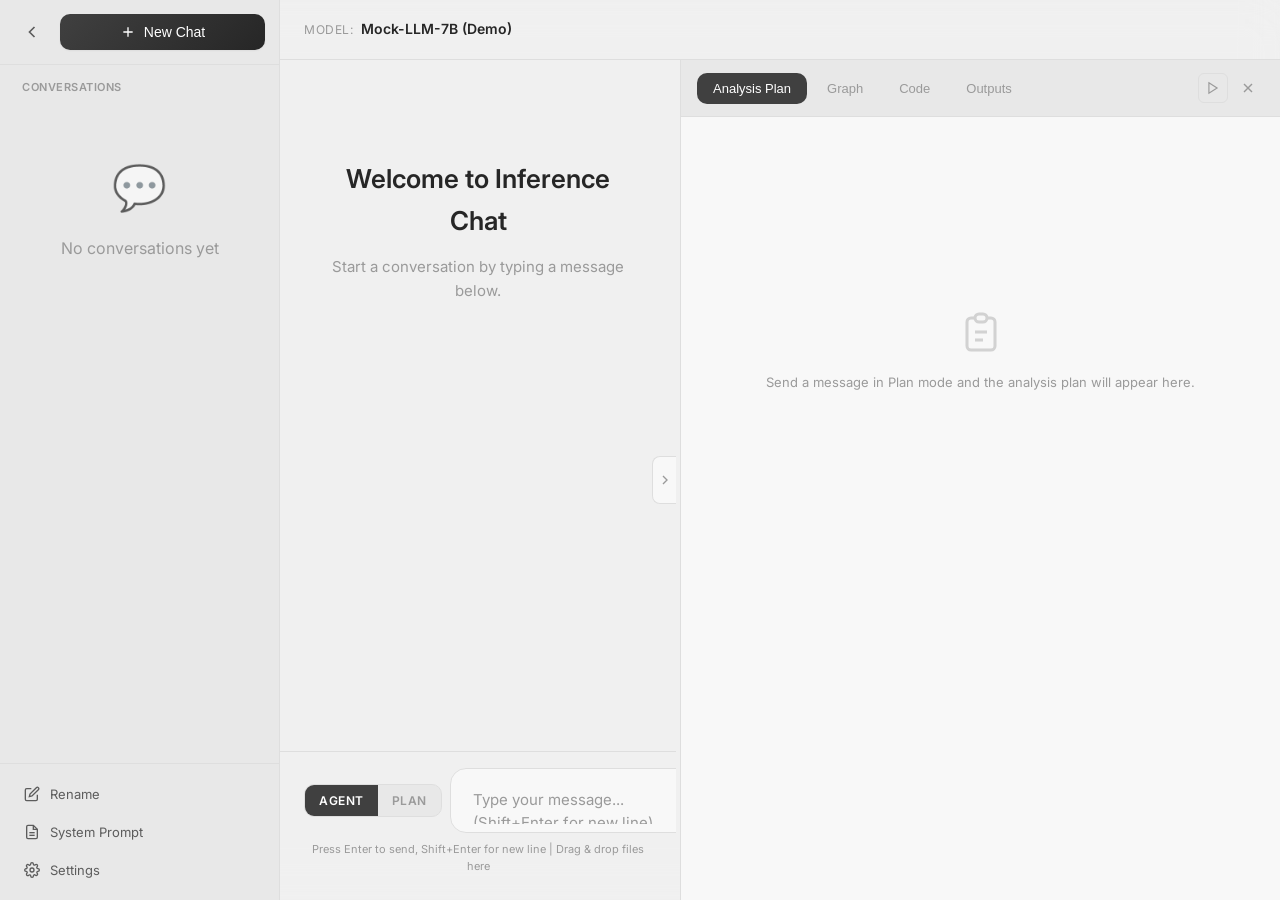
==== commit 46bf5155: "0.8.1" ====
--- a/mock_up/index.html
+++ b/mock_up/index.html
@@ -3,28 +3,32 @@
 <head>
     <meta charset="UTF-8">
     <meta name="viewport" content="width=device-width, initial-scale=1.0">
-    <title>Inference Chat</title>
+    <title>Inference Chat (Demo)</title>
     <link rel="stylesheet" href="style.css">
     <!-- KaTeX for LaTeX rendering (local with CDN fallback) -->
     <link rel="stylesheet" href="lib/katex/katex.min.css" id="katexCss">
     <script>
         document.getElementById('katexCss').onerror = function() {
             this.onerror = null;
-            this.href = 'https://cdn.jsdelivr.net/npm/katex@0.16.9/dist/katex.min.css';
+            this.href = 'lib/katex/katex.min.css';
         };
     </script>
     <script defer src="lib/katex/katex.min.js"
-            onerror="this.onerror=null; this.src='https://cdn.jsdelivr.net/npm/katex@0.16.9/dist/katex.min.js'"></script>
+            onerror="this.onerror=null; this.src='lib/katex/katex.min.js'"></script>
     <script defer src="lib/katex/contrib/auto-render.min.js"
-            onerror="this.onerror=null; this.src='https://cdn.jsdelivr.net/npm/katex@0.16.9/dist/contrib/auto-render.min.js'"></script>
+            onerror="this.onerror=null; this.src='lib/katex/contrib/auto-render.min.js'"></script>
     <!-- Marked.js for Markdown rendering (local with CDN fallback) -->
     <script src="lib/marked/marked.min.js"
-            onerror="this.onerror=null; this.src='https://cdn.jsdelivr.net/npm/marked/marked.min.js'"></script>
+            onerror="this.onerror=null; this.src='lib/marked/marked.min.js'"></script>
     <link rel="icon" href="data:image/svg+xml,<svg xmlns='http://www.w3.org/2000/svg' viewBox='0 0 100 100'><text y='.9em' font-size='90'>💬</text></svg>">
 </head>
 <body>
     <div class="background-layer" id="backgroundLayer"></div>
-    <div class="app-container">
+    <div class="app-init-loader" id="appInitLoader">
+        <div class="loading-spinner"></div>
+        <div class="loading-text">Initializing...</div>
+    </div>
+    <div class="app-container" id="appContainer" style="display:none">
         <!-- Sidebar -->
         <aside class="sidebar" id="sidebar">
             <div class="sidebar-header">
@@ -45,7 +49,6 @@
             <div class="sidebar-content">
                 <div class="conversations-label">Conversations</div>
                 <div class="conversations-list" id="conversationsList">
-                    <!-- Conversations will be loaded here -->
                 </div>
             </div>
             
@@ -110,6 +113,10 @@
                         <div class="file-preview-container" id="filePreviewContainer"></div>
                         
                         <div class="input-wrapper">
+                            <div class="mode-toggle" id="modeToggle">
+                                <button class="mode-btn active" data-mode="agent">Agent</button>
+                                <button class="mode-btn" data-mode="plan">Plan</button>
+                            </div>
                             <div class="input-container">
                                 <div class="input-tags" id="inputTags"></div>
                                 <textarea 
@@ -124,7 +131,7 @@
                                     <path d="M21.44 11.05l-9.19 9.19a6 6 0 0 1-8.49-8.49l9.19-9.19a4 4 0 0 1 5.66 5.66l-9.2 9.19a2 2 0 0 1-2.83-2.83l8.49-8.48"/>
                                 </svg>
                             </button>
-                            <input type="file" id="fileInput" accept="image/*,audio/*" multiple hidden>
+                            <input type="file" id="fileInput" accept="image/*,audio/*,.csv,.xml,.json,.txt,.pdf,.doc,.docx,.xlsx,.xls" multiple hidden>
                             <button class="btn btn-send" id="sendBtn" title="Send message (Enter)">
                                 <svg id="sendIcon" width="20" height="20" viewBox="0 0 24 24" fill="none" stroke="currentColor" stroke-width="2">
                                     <line x1="22" y1="2" x2="11" y2="13"/>
@@ -142,35 +149,52 @@
                 </div>
 
                 <!-- Detail Panel Toggle Button (sidebar style) -->
-                <button class="detail-toggle" id="detailToggle" style="display: none;" title="Toggle Detail Panel">
+                <button class="detail-toggle panel-open" id="detailToggle" title="Toggle Detail Panel">
                     <svg width="16" height="16" viewBox="0 0 24 24" fill="none" stroke="currentColor" stroke-width="2">
                         <path d="M15 18l-6-6 6-6"/>
                     </svg>
                 </button>
 
                 <!-- Resize Handle -->
-                <div class="detail-resize-handle" id="detailResizeHandle" style="display: none;"></div>
+                <div class="detail-resize-handle" id="detailResizeHandle"></div>
 
                 <!-- Detail Panel -->
-                <div class="detail-panel" id="detailPanel" style="display: none;">
+                <div class="detail-panel" id="detailPanel">
                     <div class="detail-header">
                         <div class="detail-tabs">
                             <button class="detail-tab active" data-tab="plan">Analysis Plan</button>
+                            <button class="detail-tab" data-tab="graph">Graph</button>
                             <button class="detail-tab" data-tab="code">Code</button>
                             <button class="detail-tab" data-tab="outputs">Outputs</button>
                         </div>
-                        <button class="detail-close" id="detailClose" title="Close panel">
-                            <svg width="16" height="16" viewBox="0 0 24 24" fill="none" stroke="currentColor" stroke-width="2">
-                                <line x1="18" y1="6" x2="6" y2="18"/>
-                                <line x1="6" y1="6" x2="18" y2="18"/>
-                            </svg>
-                        </button>
+                        <div class="detail-header-actions">
+                            <button class="header-rerun-btn" id="graphRerunBtn" title="Re-run Plan">
+                                <svg width="14" height="14" viewBox="0 0 24 24" fill="none" stroke="currentColor" stroke-width="2">
+                                    <polygon points="5 3 19 12 5 21 5 3"/>
+                                </svg>
+                            </button>
+                            <button class="detail-close" id="detailClose" title="Close panel">
+                                <svg width="16" height="16" viewBox="0 0 24 24" fill="none" stroke="currentColor" stroke-width="2">
+                                    <line x1="18" y1="6" x2="6" y2="18"/>
+                                    <line x1="6" y1="6" x2="18" y2="18"/>
+                                </svg>
+                            </button>
+                        </div>
                     </div>
                     <div class="detail-content">
                         <!-- Analysis Plan Tab -->
                         <div class="detail-tab-content active" id="tabPlan">
-                            <div class="detail-loading" id="planLoading">
-                                <span class="loading-text">분석 중...</span>
+                            <div class="detail-empty-state" id="planEmptyState">
+                                <svg width="48" height="48" viewBox="0 0 24 24" fill="none" stroke="currentColor" stroke-width="1.5" opacity="0.4">
+                                    <path d="M9 5H7a2 2 0 0 0-2 2v12a2 2 0 0 0 2 2h10a2 2 0 0 0 2-2V7a2 2 0 0 0-2-2h-2"/>
+                                    <rect x="9" y="3" width="6" height="4" rx="2"/>
+                                    <line x1="9" y1="12" x2="15" y2="12"/>
+                                    <line x1="9" y1="16" x2="13" y2="16"/>
+                                </svg>
+                                <p data-i18n="empty.plan_hint">Send a message in Plan mode and the analysis plan will appear here.</p>
+                            </div>
+                            <div class="detail-loading" id="planLoading" style="display: none;">
+                                <span class="loading-text" data-i18n="status.analyzing">Analyzing...</span>
                             </div>
                             <div class="detail-plan-content" id="planContent"></div>
                             <button class="detail-regenerate-btn" id="regeneratePlan" style="display: none;">
@@ -178,17 +202,47 @@
                                     <path d="M23 4v6h-6M1 20v-6h6"/>
                                     <path d="M3.51 9a9 9 0 0 1 14.85-3.36L23 10M1 14l4.64 4.36A9 9 0 0 0 20.49 15"/>
                                 </svg>
-                                분석 재생성
+                                <span data-i18n="label.regenerate_analysis">Regenerate Analysis</span>
                             </button>
+                        </div>
+                        <!-- Graph Tab -->
+                        <div class="detail-tab-content" id="tabGraph" style="display: none;">
+                            <div class="node-graph-container" id="nodeGraphContainer" style="display: none;">
+                                <svg class="node-graph-svg" id="nodeGraphSvg"></svg>
+                                <div class="node-graph-canvas" id="nodeGraphCanvas"></div>
+                                <div class="ng-zoom-controls">
+                                    <button class="ng-zoom-btn" data-zoom="in" title="Zoom In">+</button>
+                                    <button class="ng-zoom-btn" data-zoom="out" title="Zoom Out">&minus;</button>
+                                    <button class="ng-zoom-btn" data-zoom="reset" title="Reset Zoom">&#8962;</button>
+                                </div>
+                                <button class="graph-popout-btn" id="graphPopoutBtn" title="Open in new window">
+                                    <svg width="14" height="14" viewBox="0 0 24 24" fill="none" stroke="currentColor" stroke-width="2">
+                                        <path d="M18 13v6a2 2 0 0 1-2 2H5a2 2 0 0 1-2-2V8a2 2 0 0 1 2-2h6"/>
+                                        <polyline points="15 3 21 3 21 9"/>
+                                        <line x1="10" y1="14" x2="21" y2="3"/>
+                                    </svg>
+                                </button>
+                            </div>
+                            <div class="graph-popout-notice" id="graphPopoutNotice" style="display: none;">
+                                <span data-i18n="empty.graph_popout">Graph is open in a separate window.</span>
+                            </div>
+                            <div class="detail-empty-state" id="graphEmptyState">
+                                <svg width="48" height="48" viewBox="0 0 24 24" fill="none" stroke="currentColor" stroke-width="1.5" opacity="0.4">
+                                    <circle cx="6" cy="6" r="3"/><circle cx="18" cy="6" r="3"/>
+                                    <circle cx="12" cy="18" r="3"/>
+                                    <line x1="6" y1="9" x2="12" y2="15"/><line x1="18" y1="9" x2="12" y2="15"/>
+                                </svg>
+                                <p data-i18n="empty.graph_hint">When a Plan is generated, the node graph will appear here.</p>
+                            </div>
                         </div>
                         <!-- Code Tab -->
                         <div class="detail-tab-content" id="tabCode" style="display: none;">
                             <div class="code-step-selector" id="codeStepSelector"></div>
                             <div class="detail-loading" id="codeLoading" style="display: none;">
-                                <span class="loading-text">코드 생성 중...</span>
+                                <span class="loading-text" data-i18n="status.generating_code">Generating code...</span>
                             </div>
                             <div class="detail-code-content" id="codeContent">
-                                <div class="code-empty-state">Step 완료 시 코드가 자동 생성됩니다.</div>
+                                <div class="code-empty-state" data-i18n="empty.code_hint">Code will be auto-generated when a Step completes.</div>
                             </div>
                             <div class="code-actions" id="codeActions" style="display: none;">
                                 <button class="code-copy-btn" id="copyCodeBtn">
@@ -203,14 +257,14 @@
                                         <path d="M23 4v6h-6M1 20v-6h6"/>
                                         <path d="M3.51 9a9 9 0 0 1 14.85-3.36L23 10M1 14l4.64 4.36A9 9 0 0 0 20.49 15"/>
                                     </svg>
-                                    재생성
+                                    <span data-i18n="label.regenerate">Regenerate</span>
                                 </button>
                             </div>
                         </div>
                         <!-- Outputs Tab -->
                         <div class="detail-tab-content" id="tabOutputs" style="display: none;">
                             <div class="detail-outputs-content" id="outputsContent">
-                                <div class="outputs-empty-state">Step 결과가 여기에 표시됩니다.</div>
+                                <div class="outputs-empty-state" data-i18n="empty.outputs_hint">Step results will appear here.</div>
                             </div>
                         </div>
                     </div>
@@ -262,6 +316,10 @@
             </div>
             <div class="modal-body">
                 <div class="setting-item">
+                    <label class="setting-label" data-i18n="label.settings_language">Language</label>
+                    <select id="settingLanguage" class="modal-input"></select>
+                </div>
+                <div class="setting-item">
                     <label class="setting-label">Theme</label>
                     <div class="theme-buttons">
                         <button class="theme-btn" data-theme="soft-minimal">Soft Minimal</button>
@@ -324,6 +382,24 @@
         <div class="loading-text">Loading model...</div>
     </div>
 
-    <script src="app.js"></script>
+    <link rel="stylesheet" href="node-graph.css">
+    <!-- Mock API layer MUST load before everything else -->
+    <script src="mock-api.js"></script>
+    <script src="i18n.js"></script>
+    <script src="nodes/node-registry.js"></script>
+    <script>
+    (async () => {
+        await NodeRegistry.loadAll();
+        const loadScript = (src) => new Promise((resolve, reject) => {
+            const s = document.createElement('script');
+            s.src = src;
+            s.onload = resolve;
+            s.onerror = reject;
+            document.head.appendChild(s);
+        });
+        await loadScript('node-graph.js');
+        await loadScript('app.js');
+    })();
+    </script>
 </body>
 </html>
--- a/mock_up/style.css
+++ b/mock_up/style.css
@@ -1185,6 +1185,28 @@
     object-fit: cover;
 }
 
+.file-preview.document {
+    width: 80px;
+    height: 80px;
+    display: flex;
+    flex-direction: column;
+    align-items: center;
+    justify-content: center;
+    gap: 4px;
+    padding: 8px;
+    box-sizing: border-box;
+}
+
+.file-preview.document .file-icon {
+    font-size: 24px;
+}
+
+.file-preview.document .file-name {
+    font-size: 10px;
+    max-width: 64px;
+    text-align: center;
+}
+
 .file-preview.audio {
     display: flex;
     align-items: center;
@@ -1403,6 +1425,23 @@
     font-size: 11px;
     color: var(--text-muted);
     text-align: center;
+}
+
+/* ============================================
+   App Init Loader (shown until scripts are ready)
+   ============================================ */
+.app-init-loader {
+    position: fixed;
+    top: 0;
+    left: 0;
+    right: 0;
+    bottom: 0;
+    background: var(--bg-color, #f5f5f5);
+    display: flex;
+    flex-direction: column;
+    align-items: center;
+    justify-content: center;
+    z-index: 9999;
 }
 
 /* ============================================
@@ -2196,7 +2235,7 @@
     position: sticky;
     bottom: 20px;
     margin-left: auto;
-    margin-right: calc(50% - 450px);
+    margin-right: max(16px, calc(50% - 450px));
     display: block;
     background: none;
     border: none;
@@ -2487,6 +2526,11 @@
     color: white;
 }
 
+.plan-step.stopped .step-indicator {
+    background: #9ca3af;
+    color: white;
+}
+
 @keyframes pulse {
     0%, 100% { transform: scale(1); }
     50% { transform: scale(1.1); }
@@ -2571,6 +2615,10 @@
     animation: blink 1s ease-in-out infinite;
 }
 
+.plan-step.completed.running .step-tool::after {
+    content: none;
+}
+
 @keyframes spin {
     to { transform: rotate(360deg); }
 }
@@ -2605,6 +2653,12 @@
     background: var(--success-color, #10b981);
     color: white;
     border-color: var(--success-color, #10b981);
+}
+
+.plan-steps-box .plan-step.stopped .step-indicator {
+    background: #9ca3af;
+    color: white;
+    border-color: #9ca3af;
 }
 
 .plan-steps-box .step-name {
@@ -2689,6 +2743,13 @@
 .step-result .result-text {
     color: var(--text-secondary);
     white-space: pre-wrap;
+}
+
+.tool-result-divider {
+    border: none;
+    border-top: 1px dashed var(--border-color, #e0e0e0);
+    margin: 8px 0;
+    opacity: 0.5;
 }
 
 .step-result .result-json {
@@ -2714,6 +2775,12 @@
     border-color: var(--error-color, #ef4444);
 }
 
+.plan-step.stopped .step-indicator {
+    background: #9ca3af;
+    color: white;
+    border-color: #9ca3af;
+}
+
 /* Pending steps - grayed out */
 .plan-step.pending {
     opacity: 0.5;
@@ -2721,6 +2788,11 @@
 .plan-step.pending .step-name,
 .plan-step.pending .step-tool {
     color: var(--text-muted);
+}
+
+/* Stopped steps - slightly faded */
+.plan-step.stopped {
+    opacity: 0.7;
 }
 
 /* Completed/Running steps - full color */
@@ -2917,6 +2989,26 @@
     margin-left: 8px;
 }
 
+/* Archived plan box (superseded by a newer plan) */
+.plan-box-archived {
+    opacity: 0.45;
+    position: relative;
+    pointer-events: none;
+}
+.plan-box-archived::after {
+    content: 'Previous Plan';
+    position: absolute;
+    top: 8px;
+    right: 12px;
+    font-size: 11px;
+    color: var(--text-muted);
+    background: var(--bg-secondary);
+    padding: 2px 8px;
+    border-radius: 4px;
+    pointer-events: none;
+    z-index: 1;
+}
+
 /* Step sections (thought, action, result) */
 .step-section {
     margin-bottom: 12px;
@@ -3215,7 +3307,7 @@
 }
 
 .detail-toggle.panel-open {
-    right: calc(var(--detail-panel-width, 400px) + 4px);
+    right: calc(min(var(--detail-panel-width, 600px), 60%) + 4px);
 }
 
 .detail-toggle.panel-open svg {
@@ -3262,7 +3354,7 @@
 
 /* Detail Panel */
 .detail-panel {
-    width: var(--detail-panel-width, 400px);
+    width: var(--detail-panel-width, 600px);
     min-width: 250px;
     max-width: 60%;
     background: var(--card-bg);
@@ -3286,6 +3378,33 @@
 .detail-tabs {
     display: flex;
     gap: 4px;
+}
+
+.detail-header-actions {
+    display: flex;
+    align-items: center;
+    gap: 4px;
+}
+
+.header-rerun-btn {
+    display: flex;
+    align-items: center;
+    justify-content: center;
+    width: 30px;
+    height: 30px;
+    padding: 0;
+    border: 1px solid var(--border-color);
+    background: transparent;
+    color: var(--text-muted);
+    border-radius: var(--radius-sm);
+    cursor: pointer;
+    transition: all var(--transition-fast);
+}
+
+.header-rerun-btn:hover {
+    background: var(--card-bg-hover);
+    border-color: var(--primary-color);
+    color: var(--primary-color);
 }
 
 .detail-tab {
@@ -3347,6 +3466,11 @@
 .detail-tab-content.active {
     display: flex;
     flex-direction: column;
+}
+
+#tabGraph {
+    padding: 0;
+    overflow: hidden;
 }
 
 /* Loading State */
@@ -3428,6 +3552,79 @@
     margin: 4px 0;
 }
 
+.detail-plan-content pre {
+    background: var(--bg-secondary);
+    padding: 12px 16px;
+    border-radius: var(--radius-sm);
+    overflow-x: auto;
+    margin: 12px 0;
+    border: 1px solid var(--border-color);
+}
+
+.detail-plan-content code {
+    font-family: 'Fira Code', 'Consolas', monospace;
+    font-size: 13px;
+    background: var(--bg-secondary);
+    color: var(--accent-primary);
+    padding: 2px 6px;
+    border-radius: 4px;
+}
+
+.detail-plan-content pre code {
+    background: none;
+    color: inherit;
+    padding: 0;
+}
+
+.detail-plan-content strong {
+    font-weight: 600;
+    color: var(--text-color);
+}
+
+.detail-plan-content em {
+    font-style: italic;
+}
+
+.detail-plan-content hr {
+    border: none;
+    border-top: 1px solid var(--border-color);
+    margin: 16px 0;
+}
+
+.detail-plan-content blockquote {
+    border-left: 3px solid var(--accent-primary);
+    padding-left: 12px;
+    margin: 12px 0;
+    color: var(--text-muted);
+}
+
+.detail-plan-content a {
+    color: var(--accent-primary);
+    text-decoration: none;
+}
+
+.detail-plan-content a:hover {
+    text-decoration: underline;
+}
+
+.detail-plan-content table {
+    width: 100%;
+    border-collapse: collapse;
+    margin: 12px 0;
+}
+
+.detail-plan-content th,
+.detail-plan-content td {
+    border: 1px solid var(--border-color);
+    padding: 8px 12px;
+    text-align: left;
+}
+
+.detail-plan-content th {
+    background: var(--bg-secondary);
+    font-weight: 600;
+}
+
 /* Code Tab */
 .code-step-selector {
     display: flex;
@@ -3483,7 +3680,7 @@
 .code-block-header {
     display: flex;
     align-items: center;
-    justify-content: space-between;
+    gap: 8px;
     padding: 8px 12px;
     background: var(--bg-color);
     border-bottom: 1px solid var(--border-color);
@@ -3493,6 +3690,10 @@
 
 .code-block-title {
     font-weight: 500;
+}
+
+.code-block-lang {
+    opacity: 0.6;
 }
 
 .code-block-body {
@@ -3520,23 +3721,19 @@
     justify-content: flex-end;
 }
 
-.code-actions .detail-regenerate-btn {
-    margin-top: 0;
-    align-self: auto;
-}
-
 .code-copy-btn {
     display: inline-flex;
     align-items: center;
     gap: 6px;
-    padding: 8px 12px;
+    padding: 4px 10px;
     border: 1px solid var(--border-color);
     background: var(--card-bg);
     color: var(--text-secondary);
-    font-size: 12px;
-    border-radius: var(--radius-md);
+    font-size: 11px;
+    border-radius: var(--radius-sm);
     cursor: pointer;
     transition: all var(--transition-fast);
+    margin-left: auto;
 }
 
 .code-copy-btn:hover {
@@ -3548,6 +3745,137 @@
     background: var(--success);
     color: white;
     border-color: var(--success);
+}
+
+.code-gen-summary {
+    font-size: 12px;
+    color: var(--text-muted);
+    padding: 4px 0;
+    font-style: italic;
+}
+
+.code-fix-info {
+    font-size: 11px;
+    color: var(--warning, #e8a838);
+    padding: 2px 0 4px;
+    font-style: italic;
+}
+
+.code-block + .code-block {
+    margin-top: 12px;
+}
+
+/* Run button */
+.code-run-btn {
+    display: inline-flex;
+    align-items: center;
+    gap: 6px;
+    padding: 4px 12px;
+    font-size: 12px;
+    color: white;
+    background: var(--accent);
+    border: 1px solid var(--accent);
+    border-radius: var(--radius-sm);
+    cursor: pointer;
+    transition: opacity 0.15s;
+}
+.code-run-btn:hover {
+    opacity: 0.85;
+}
+.code-run-btn:disabled {
+    opacity: 0.5;
+    cursor: not-allowed;
+}
+
+/* Code execution results */
+.code-result {
+    border-top: 1px solid var(--border-color);
+    padding: 10px 16px;
+}
+.code-result-stdout,
+.code-result-stderr {
+    max-height: 300px;
+    overflow: auto;
+}
+.code-stdout {
+    margin: 0;
+    padding: 8px;
+    font-size: 12px;
+    font-family: 'Fira Code', 'Consolas', monospace;
+    background: var(--bg-secondary);
+    border-radius: var(--radius-sm);
+    white-space: pre-wrap;
+    word-break: break-word;
+    color: var(--text-color);
+}
+.code-error {
+    margin: 0;
+    padding: 8px;
+    font-size: 12px;
+    font-family: 'Fira Code', 'Consolas', monospace;
+    background: rgba(220, 53, 69, 0.08);
+    border-radius: var(--radius-sm);
+    white-space: pre-wrap;
+    word-break: break-word;
+    color: var(--danger);
+}
+.code-running {
+    padding: 8px;
+    font-size: 12px;
+    color: var(--text-muted);
+    font-style: italic;
+}
+
+/* Result figures */
+.code-result-figures {
+    display: flex;
+    flex-wrap: wrap;
+    gap: 8px;
+    margin: 8px 0;
+}
+.code-result-img {
+    max-width: 100%;
+    height: auto;
+    border-radius: var(--radius-sm);
+    border: 1px solid var(--border-color);
+}
+.step-exec-result .code-result-img {
+    max-width: 100%;
+    height: auto;
+    border-radius: var(--radius-sm);
+    border: 1px solid var(--border-color);
+    margin-top: 8px;
+}
+
+/* CSV table */
+.csv-table {
+    width: 100%;
+    border-collapse: collapse;
+    font-size: 12px;
+    margin: 8px 0;
+    overflow-x: auto;
+    display: block;
+}
+.csv-table thead th {
+    background: var(--bg-secondary);
+    padding: 6px 10px;
+    text-align: left;
+    font-weight: 600;
+    border-bottom: 2px solid var(--border-color);
+    white-space: nowrap;
+}
+.csv-table tbody td {
+    padding: 5px 10px;
+    border-bottom: 1px solid var(--border-color);
+    white-space: nowrap;
+}
+.csv-table tbody tr:hover {
+    background: var(--card-bg-hover);
+}
+
+.step-result .result-details-minimal li p {
+    margin: 0;
+    display: inline;
 }
 
 /* Outputs Tab */
@@ -3694,6 +4022,112 @@
 
 [data-theme="cyber-edge"] .code-block-header {
     background: rgba(20, 20, 18, 0.9);
+}
+
+/* ============================================
+   Mode Toggle (Agent / Plan)
+   ============================================ */
+.mode-toggle {
+    display: flex;
+    background: var(--bg-secondary);
+    border: 1px solid var(--border-color);
+    border-radius: var(--radius-md);
+    overflow: hidden;
+    flex-shrink: 0;
+}
+
+.mode-btn {
+    padding: 8px 14px;
+    border: none;
+    background: transparent;
+    color: var(--text-muted);
+    font-size: 12px;
+    font-weight: 600;
+    font-family: inherit;
+    cursor: pointer;
+    transition: all var(--transition-fast);
+    text-transform: uppercase;
+    letter-spacing: 0.5px;
+}
+
+.mode-btn:hover {
+    color: var(--text-color);
+    background: var(--card-bg-hover);
+}
+
+.mode-btn.active {
+    background: var(--accent-primary);
+    color: white;
+}
+
+[data-theme="cyber-edge"] .mode-toggle {
+    background: rgba(43, 43, 41, 0.85);
+    border-color: var(--border-color);
+}
+
+[data-theme="cyber-edge"] .mode-btn.active {
+    background: var(--accent-gradient);
+    color: #000;
+}
+
+/* ============================================
+   Detail Panel Empty State
+   ============================================ */
+.detail-empty-state {
+    display: flex;
+    flex: 1;
+    flex-direction: column;
+    align-items: center;
+    justify-content: center;
+    padding: 60px 20px;
+    text-align: center;
+    color: var(--text-muted);
+    gap: 16px;
+}
+
+.detail-empty-state p {
+    font-size: 13px;
+    line-height: 1.6;
+    margin: 0;
+}
+
+/* ============================================
+   Graph Popout
+   ============================================ */
+.graph-popout-btn {
+    position: absolute;
+    top: 8px;
+    right: 8px;
+    width: 28px;
+    height: 28px;
+    border: 1px solid var(--border-color);
+    background: var(--card-bg);
+    color: var(--text-muted);
+    border-radius: var(--radius-sm);
+    cursor: pointer;
+    display: flex;
+    align-items: center;
+    justify-content: center;
+    transition: all var(--transition-fast);
+    z-index: 20;
+    opacity: 0.6;
+}
+
+.graph-popout-btn:hover {
+    opacity: 1;
+    background: var(--card-bg-hover);
+    color: var(--text-color);
+    border-color: var(--primary-color);
+}
+
+.graph-popout-notice {
+    display: flex;
+    align-items: center;
+    justify-content: center;
+    padding: 40px 20px;
+    color: var(--text-muted);
+    font-size: 13px;
+    text-align: center;
 }
 
 /* Responsive */
@@ -3708,6 +4142,6 @@
     }
     
     .detail-toggle.panel-open {
-        right: calc(var(--detail-panel-width, 400px));
+        right: calc(min(var(--detail-panel-width, 600px), 60%));
     }
 }
--- a/mock_up/node-graph.css
+++ b/mock_up/node-graph.css
@@ -0,0 +1,1279 @@
+/* ============================================
+   Node Graph Styles
+   ============================================ */
+
+.node-graph-container {
+    position: relative;
+    flex: 1;
+    overflow: hidden;
+    background-color: var(--bg-color);
+    background-image: radial-gradient(circle, var(--border-color) 1px, transparent 1px);
+    background-size: 20px 20px;
+    min-height: 200px;
+}
+
+.node-graph-svg {
+    position: absolute;
+    top: 0;
+    left: 0;
+    width: 100%;
+    height: 100%;
+    pointer-events: none;
+    overflow: visible;
+}
+
+.node-graph-svg path {
+    pointer-events: stroke;
+}
+
+.node-graph-canvas {
+    position: absolute;
+    top: 0;
+    left: 0;
+    width: 0;
+    height: 0;
+}
+
+/* ---- Nodes ---- */
+
+.ng-node {
+    position: absolute;
+    min-width: 100px;
+    background: var(--card-bg);
+    border: 1px solid var(--border-color);
+    border-radius: 8px;
+    box-shadow: 0 2px 8px rgba(0, 0, 0, 0.08);
+    user-select: none;
+    z-index: 10;
+    transition: box-shadow 0.15s ease;
+    display: flex;
+    flex-direction: column;
+}
+
+.ng-node:hover {
+    box-shadow: 0 4px 16px rgba(0, 0, 0, 0.12);
+}
+
+.ng-node-selected {
+    border-color: var(--primary-color, #3b82f6);
+    outline: 1px solid rgba(59, 130, 246, 0.15);
+    outline-offset: 3px;
+}
+
+.ng-node-selected:hover {
+    border-color: var(--primary-color, #3b82f6);
+    box-shadow: 0 0 0 3px rgba(59, 130, 246, 0.2), 0 0 12px rgba(59, 130, 246, 0.1);
+    outline: 1px solid rgba(59, 130, 246, 0.15);
+    outline-offset: 3px;
+}
+
+/* ---- Resize Handles ---- */
+
+.ng-resize-handle {
+    position: absolute;
+    z-index: 15;
+    opacity: 0;
+    transition: opacity 0.15s ease;
+}
+
+.ng-node:hover .ng-resize-handle,
+.ng-node-selected .ng-resize-handle {
+    opacity: 1;
+}
+
+.ng-resize-nw, .ng-resize-ne, .ng-resize-sw, .ng-resize-se {
+    width: 10px;
+    height: 10px;
+    background: transparent;
+}
+
+.ng-resize-nw { top: -4px; left: -4px; cursor: nw-resize; }
+.ng-resize-ne { top: -4px; right: -4px; cursor: ne-resize; }
+.ng-resize-sw { bottom: -4px; left: -4px; cursor: sw-resize; }
+.ng-resize-se { bottom: -4px; right: -4px; cursor: se-resize; }
+
+.ng-resize-n, .ng-resize-s {
+    left: 10px;
+    right: 10px;
+    height: 6px;
+    cursor: n-resize;
+}
+
+.ng-resize-e, .ng-resize-w {
+    top: 10px;
+    bottom: 10px;
+    width: 6px;
+    cursor: e-resize;
+}
+
+.ng-resize-n { top: -3px; cursor: n-resize; }
+.ng-resize-s { bottom: -3px; cursor: s-resize; }
+.ng-resize-e { right: -3px; cursor: e-resize; }
+.ng-resize-w { left: -3px; cursor: w-resize; }
+
+.ng-node-header {
+    display: flex;
+    align-items: center;
+    gap: 8px;
+    padding: 8px 12px;
+    border-bottom: 1px solid var(--border-color);
+    cursor: grab;
+    border-radius: 7px 7px 0 0;
+    background: var(--bg-secondary);
+}
+
+.ng-node-header:active {
+    cursor: grabbing;
+}
+
+.ng-node-num {
+    font-size: 11px;
+    font-weight: 700;
+    color: white;
+    background: var(--accent-primary);
+    width: 22px;
+    height: 22px;
+    border-radius: 50%;
+    display: flex;
+    align-items: center;
+    justify-content: center;
+    flex-shrink: 0;
+}
+
+.ng-node-title {
+    font-size: 12px;
+    font-weight: 600;
+    color: var(--text-color);
+    overflow: hidden;
+    text-overflow: ellipsis;
+    white-space: nowrap;
+    cursor: default;
+}
+
+.ng-node-title-input {
+    font-size: 12px;
+    font-weight: 600;
+    color: var(--text-color);
+    background: transparent;
+    border: none;
+    border-bottom: 1px solid var(--primary-color, #3b82f6);
+    outline: none;
+    width: 100%;
+    padding: 0;
+    font-family: inherit;
+}
+
+.ng-node-body {
+    padding: 6px 12px 8px;
+    font-size: 11px;
+    color: var(--text-muted);
+    font-family: 'Fira Code', monospace;
+    overflow: hidden;
+    white-space: normal;
+    word-break: break-word;
+}
+
+/* ---- Port Type Colors ---- */
+
+:root {
+    --port-float: #a1c734;
+    --port-int: #29b6f6;
+    --port-string: #e040fb;
+    --port-any: #9e9e9e;
+    --port-data: #ff9800;
+}
+
+/* ---- Port Rows (multi-port distribution) ---- */
+
+.ng-ports-in-row,
+.ng-ports-out-row {
+    position: absolute;
+    left: 0;
+    right: 0;
+    display: flex;
+    justify-content: space-around;
+    pointer-events: none;
+    z-index: 20;
+}
+
+.ng-ports-in-row {
+    top: -6px;
+}
+
+.ng-ports-out-row {
+    bottom: -6px;
+}
+
+/* ---- Ports ---- */
+
+.ng-port {
+    position: relative;
+    width: 12px;
+    height: 12px;
+    border-radius: 50%;
+    background: var(--bg-secondary);
+    border: 2px solid var(--border-color);
+    cursor: crosshair;
+    z-index: 20;
+    transition: all 0.15s ease;
+    pointer-events: auto;
+    flex-shrink: 0;
+}
+
+.ng-port:hover {
+    border-color: var(--primary-color, #3b82f6);
+    background: var(--primary-color, #3b82f6);
+    transform: scale(1.3);
+}
+
+.ng-port[data-port-type="float"] { border-color: var(--port-float); }
+.ng-port[data-port-type="int"] { border-color: var(--port-int); }
+.ng-port[data-port-type="string"] { border-color: var(--port-string); }
+.ng-port[data-port-type="data"] { border-color: var(--port-data); }
+.ng-port[data-port-type="any"] { border-color: var(--port-any); }
+
+.ng-port[data-port-type="float"]:hover { background: var(--port-float); border-color: var(--port-float); }
+.ng-port[data-port-type="int"]:hover { background: var(--port-int); border-color: var(--port-int); }
+.ng-port[data-port-type="string"]:hover { background: var(--port-string); border-color: var(--port-string); }
+.ng-port[data-port-type="data"]:hover { background: var(--port-data); border-color: var(--port-data); }
+.ng-port[data-port-type="any"]:hover { background: var(--port-any); border-color: var(--port-any); }
+
+.ng-port-compatible {
+    box-shadow: 0 0 3px currentColor;
+}
+
+.ng-port-dimmed {
+    border-color: #ccc !important;
+    background: #eee !important;
+    pointer-events: none;
+}
+
+/* Legacy single-port positioning (for nodes not using port rows) */
+.ng-port.ng-port-in:not(.ng-ports-in-row .ng-port) {
+    position: absolute;
+    top: -6px;
+    left: 50%;
+    transform: translateX(-50%);
+}
+
+.ng-port.ng-port-out:not(.ng-ports-out-row .ng-port) {
+    position: absolute;
+    bottom: -6px;
+    left: 50%;
+    transform: translateX(-50%);
+}
+
+/* ---- Port Default Value Fields ---- */
+
+.ng-port-field {
+    display: flex;
+    align-items: center;
+    gap: 6px;
+    padding: 3px 10px;
+    font-size: 11px;
+}
+
+.ng-port-field.ng-port-connected .ng-port-default {
+    display: none;
+}
+
+.ng-port-field.ng-port-connected .ng-port-label {
+    opacity: 0.5;
+}
+
+.ng-port-dot {
+    width: 6px;
+    height: 6px;
+    border-radius: 50%;
+    flex-shrink: 0;
+}
+
+.ng-port-label {
+    font-size: 11px;
+    color: var(--text-secondary);
+    flex-shrink: 0;
+    min-width: 14px;
+}
+
+.ng-port-default {
+    flex: 1;
+    min-width: 0;
+    background: var(--bg-color, #1a1a1a);
+    border: 1px solid var(--border-color);
+    border-radius: 3px;
+    padding: 2px 6px;
+    color: var(--text-color);
+    font-size: 11px;
+    font-family: 'Fira Code', monospace;
+    outline: none;
+    width: 100%;
+    box-sizing: border-box;
+}
+
+.ng-port-default:focus {
+    border-color: var(--primary-color, #3b82f6);
+}
+
+/* Number input: hide spin buttons */
+.ng-port-default[type="number"]::-webkit-inner-spin-button,
+.ng-port-default[type="number"]::-webkit-outer-spin-button {
+    -webkit-appearance: none;
+    margin: 0;
+}
+.ng-port-default[type="number"] {
+    -moz-appearance: textfield;
+}
+
+/* ---- Connection Type Colors ---- */
+
+.ng-conn-type-float { stroke: var(--port-float); }
+.ng-conn-type-int { stroke: var(--port-int); }
+.ng-conn-type-string { stroke: var(--port-string); }
+.ng-conn-type-data { stroke: var(--port-data); }
+
+/* ---- Input Node Styles ---- */
+
+.ng-input-node-body {
+    padding: 6px 10px 8px;
+    flex: 1;
+    display: flex;
+    flex-direction: column;
+}
+
+.ng-input-node-field {
+    width: 100%;
+    background: var(--bg-color, #1a1a1a);
+    border: 1px solid var(--border-color);
+    border-radius: 4px;
+    padding: 4px 8px;
+    color: var(--text-color);
+    font-size: 12px;
+    font-family: 'Fira Code', monospace;
+    outline: none;
+    box-sizing: border-box;
+}
+
+.ng-input-node-field:focus {
+    border-color: var(--primary-color, #3b82f6);
+}
+
+textarea.ng-input-node-field {
+    resize: none;
+    overflow-y: auto;
+    overflow-x: hidden;
+    line-height: 1.4;
+    min-height: 28px;
+    flex: 1 1 auto;
+}
+
+/* ---- Observe Node Styles ---- */
+
+.ng-observe-body {
+    padding: 6px 10px 8px;
+    min-height: 32px;
+}
+
+.ng-observe-output {
+    max-height: 80px;
+    overflow-y: auto;
+    font-size: 11px;
+    font-family: 'Fira Code', monospace;
+    color: var(--text-color);
+    background: var(--bg-color, #1a1a1a);
+    border-radius: 4px;
+    padding: 4px 8px;
+    white-space: pre-wrap;
+    word-break: break-word;
+    line-height: 1.4;
+}
+
+.ng-observe-placeholder {
+    color: var(--text-secondary, #888);
+    font-style: italic;
+}
+
+/* ---- Visualize Node Styles ---- */
+
+.ng-visualize-body {
+    padding: 6px 10px 8px;
+}
+
+.ng-visualize-output {
+    max-height: 100px;
+    overflow: hidden;
+    display: flex;
+    align-items: center;
+    justify-content: center;
+}
+
+.ng-visualize-output img {
+    max-width: 100%;
+    height: auto;
+    border-radius: 4px;
+}
+
+/* ---- Save Node Styles ---- */
+
+.ng-save-body {
+    padding: 6px 10px 8px;
+}
+
+.ng-save-row {
+    display: flex;
+    align-items: center;
+    gap: 6px;
+    margin-bottom: 4px;
+}
+
+.ng-save-label {
+    font-size: 10px;
+    font-weight: 600;
+    color: var(--text-secondary, #888);
+    min-width: 32px;
+    flex-shrink: 0;
+    text-transform: uppercase;
+    letter-spacing: 0.5px;
+}
+
+.ng-save-field {
+    flex: 1;
+    font-size: 11px;
+    font-family: 'Fira Code', monospace;
+    padding: 3px 6px;
+    border: 1px solid var(--border-color, #444);
+    border-radius: 3px;
+    background: var(--bg-color, #1a1a1a);
+    color: var(--text-color);
+    outline: none;
+    min-width: 0;
+}
+
+.ng-save-field:focus {
+    border-color: var(--accent-primary, #3b82f6);
+}
+
+.ng-save-field::-webkit-inner-spin-button,
+.ng-save-field::-webkit-outer-spin-button {
+    -webkit-appearance: none;
+}
+
+.ng-save-preview {
+    font-size: 10px;
+    font-family: 'Fira Code', monospace;
+    color: var(--text-secondary, #888);
+    padding: 3px 0;
+    white-space: nowrap;
+    overflow: hidden;
+    text-overflow: ellipsis;
+    opacity: 0.7;
+}
+
+.ng-save-status {
+    font-size: 10px;
+    font-family: 'Fira Code', monospace;
+    color: var(--accent-primary, #3b82f6);
+    padding: 2px 0 0;
+    white-space: nowrap;
+    overflow: hidden;
+    text-overflow: ellipsis;
+    min-height: 0;
+}
+
+.ng-save-status:empty {
+    display: none;
+}
+
+/* ---- Matrix Node Styles ---- */
+
+.ng-matrix-body {
+    padding: 6px 8px 8px;
+}
+
+.ng-matrix-grid {
+    display: grid;
+    gap: 2px;
+}
+
+.ng-matrix-3x3 {
+    grid-template-columns: repeat(3, 1fr);
+}
+
+.ng-matrix-4x4 {
+    grid-template-columns: repeat(4, 1fr);
+}
+
+.ng-matrix-cell {
+    width: 100%;
+    min-width: 0;
+    background: var(--bg-color, #1a1a1a);
+    border: 1px solid var(--border-color);
+    border-radius: 3px;
+    padding: 3px 4px;
+    color: var(--text-color);
+    font-size: 10px;
+    font-family: 'Fira Code', monospace;
+    text-align: center;
+    outline: none;
+    box-sizing: border-box;
+    -moz-appearance: textfield;
+}
+
+.ng-matrix-cell::-webkit-inner-spin-button,
+.ng-matrix-cell::-webkit-outer-spin-button {
+    -webkit-appearance: none;
+    margin: 0;
+}
+
+.ng-matrix-cell:focus {
+    border-color: var(--primary-color, #3b82f6);
+}
+
+/* ---- Table Node Styles ---- */
+
+.ng-table-body {
+    padding: 6px 8px 8px;
+    min-height: 32px;
+}
+
+.ng-table-output {
+    max-height: 100px;
+    overflow: auto;
+    font-size: 11px;
+    color: var(--text-color);
+    background: var(--bg-color, #1a1a1a);
+    border-radius: 4px;
+}
+
+.ng-table-output table {
+    width: 100%;
+    border-collapse: collapse;
+    font-size: 10px;
+    font-family: 'Fira Code', monospace;
+}
+
+.ng-table-output th,
+.ng-table-output td {
+    border: 1px solid var(--border-color);
+    padding: 2px 6px;
+    text-align: left;
+    white-space: nowrap;
+}
+
+.ng-table-output th {
+    background: var(--bg-secondary, #2a2a2a);
+    font-weight: 600;
+}
+
+.ng-table-placeholder {
+    color: var(--text-secondary, #888);
+    font-style: italic;
+    padding: 4px 8px;
+    display: block;
+}
+
+/* Math node body: override text overflow for port fields */
+.ng-math-body {
+    padding: 4px 0 6px;
+    white-space: normal;
+    overflow: visible;
+    font-family: inherit;
+}
+
+/* ---- Connections (SVG) ---- */
+
+.ng-connection {
+    fill: none;
+    stroke: var(--border-color);
+    stroke-width: 2;
+    transition: stroke 0.15s ease;
+    cursor: pointer;
+}
+
+.ng-connection:hover {
+    stroke: var(--primary-color, #3b82f6);
+    stroke-width: 3;
+}
+
+.ng-conn-selected {
+    stroke: var(--error, #ef4444);
+    stroke-width: 3.5;
+}
+
+.ng-conn-ref {
+    stroke-dasharray: 8 4;
+    opacity: 0.6;
+}
+
+.ng-conn-ref:hover {
+    opacity: 0.9;
+}
+
+.ng-conn-ref.ng-conn-selected {
+    stroke-dasharray: 8 4;
+    opacity: 1;
+}
+
+.ng-connection-hit {
+    fill: none;
+    stroke: transparent;
+    stroke-width: 14;
+    cursor: pointer;
+    pointer-events: stroke;
+}
+
+.ng-conn-pending {
+    stroke: var(--primary-color, #3b82f6);
+    stroke-width: 2;
+    opacity: 0.7;
+    pointer-events: none;
+}
+
+.ng-conn-pending-ref {
+    stroke: var(--primary-color, #3b82f6);
+    stroke-width: 2;
+    stroke-dasharray: 8 4;
+    opacity: 0.5;
+    pointer-events: none;
+}
+
+/* ---- Node Status ---- */
+
+.ng-status-pending {
+    opacity: 0.6;
+}
+
+.ng-status-pending .ng-node-num {
+    background: var(--text-muted);
+}
+
+.ng-status-running {
+    border-color: var(--primary-color, #3b82f6);
+    animation: ng-pulse 1.5s infinite;
+}
+
+.ng-status-running .ng-node-num {
+    background: var(--primary-color, #3b82f6);
+}
+
+@keyframes ng-pulse {
+    0%, 100% { box-shadow: 0 0 0 0 rgba(59, 130, 246, 0.3); }
+    50% { box-shadow: 0 0 0 6px rgba(59, 130, 246, 0); }
+}
+
+.ng-status-completed {
+    border-color: #10b981;
+}
+
+.ng-status-completed .ng-node-num {
+    background: #10b981;
+}
+
+.ng-status-error {
+    border-color: #ef4444;
+}
+
+.ng-status-error .ng-node-num {
+    background: #ef4444;
+}
+
+.ng-status-stopped {
+    border-color: #9ca3af;
+    opacity: 0.7;
+}
+
+.ng-status-stopped .ng-node-num {
+    background: #9ca3af;
+}
+
+/* ---- Running Progress Bar ---- */
+
+.ng-node-progress {
+    position: absolute;
+    bottom: 0;
+    left: 0;
+    width: 100%;
+    height: 2px;
+    overflow: hidden;
+    border-radius: 0 0 8px 8px;
+    opacity: 0;
+    pointer-events: none;
+}
+
+.ng-status-running .ng-node-progress {
+    opacity: 1;
+}
+
+.ng-node-progress::after {
+    content: '';
+    position: absolute;
+    top: 0;
+    left: -40%;
+    width: 40%;
+    height: 100%;
+    background: var(--primary-color, #3b82f6);
+    border-radius: 2px;
+    animation: ng-progress-slide 1.2s ease-in-out infinite;
+}
+
+@keyframes ng-progress-slide {
+    0%   { left: -40%; }
+    100% { left: 100%; }
+}
+
+/* ---- Cyber Edge Theme ---- */
+
+[data-theme="cyber-edge"] .node-graph-container {
+    background-color: #1a1a18;
+    background-image: radial-gradient(circle, rgba(144, 145, 140, 0.2) 1px, transparent 1px);
+}
+
+[data-theme="cyber-edge"] .ng-node {
+    background: rgba(43, 43, 41, 0.95);
+    border-color: rgba(144, 145, 140, 0.3);
+    backdrop-filter: blur(10px);
+    box-shadow: 0 2px 8px rgba(0, 0, 0, 0.3);
+}
+
+[data-theme="cyber-edge"] .ng-node:hover {
+    box-shadow: 0 0 12px rgba(144, 145, 140, 0.2);
+}
+
+[data-theme="cyber-edge"] .ng-node-selected {
+    border-color: var(--accent-primary);
+    outline: 1px solid rgba(144, 145, 140, 0.15);
+    outline-offset: 3px;
+}
+
+[data-theme="cyber-edge"] .ng-node-selected:hover {
+    border-color: var(--accent-primary);
+    box-shadow: 0 0 0 3px rgba(144, 145, 140, 0.2), 0 0 12px rgba(144, 145, 140, 0.1);
+    outline: 1px solid rgba(144, 145, 140, 0.15);
+    outline-offset: 3px;
+}
+
+[data-theme="cyber-edge"] .ng-node-header {
+    background: rgba(30, 30, 28, 0.8);
+    border-color: rgba(144, 145, 140, 0.2);
+}
+
+[data-theme="cyber-edge"] .ng-port {
+    background: rgba(30, 30, 28, 0.9);
+    border-color: rgba(144, 145, 140, 0.5);
+}
+
+[data-theme="cyber-edge"] .ng-port:hover {
+    border-color: var(--accent-primary);
+    background: var(--accent-primary);
+}
+
+[data-theme="cyber-edge"] .ng-port-default {
+    background: rgba(20, 20, 18, 0.9);
+    border-color: rgba(144, 145, 140, 0.3);
+    color: rgba(144, 145, 140, 0.9);
+}
+
+[data-theme="cyber-edge"] .ng-port-default:focus {
+    border-color: var(--accent-primary);
+}
+
+[data-theme="cyber-edge"] .ng-input-node-field {
+    background: rgba(20, 20, 18, 0.9);
+    border-color: rgba(144, 145, 140, 0.3);
+    color: rgba(144, 145, 140, 0.9);
+}
+
+[data-theme="cyber-edge"] .ng-input-node-field:focus {
+    border-color: var(--accent-primary);
+}
+
+[data-theme="cyber-edge"] .ng-observe-output {
+    background: rgba(20, 20, 18, 0.9);
+    color: rgba(144, 145, 140, 0.9);
+}
+
+[data-theme="cyber-edge"] .ng-matrix-cell {
+    background: rgba(20, 20, 18, 0.9);
+    border-color: rgba(144, 145, 140, 0.3);
+    color: rgba(144, 145, 140, 0.9);
+}
+
+[data-theme="cyber-edge"] .ng-matrix-cell:focus {
+    border-color: var(--accent-primary);
+}
+
+[data-theme="cyber-edge"] .ng-table-output {
+    background: rgba(20, 20, 18, 0.9);
+}
+
+[data-theme="cyber-edge"] .ng-table-output th {
+    background: rgba(30, 30, 28, 0.9);
+}
+
+[data-theme="cyber-edge"] .ng-table-output th,
+[data-theme="cyber-edge"] .ng-table-output td {
+    border-color: rgba(144, 145, 140, 0.3);
+    color: rgba(144, 145, 140, 0.9);
+}
+
+[data-theme="cyber-edge"] .ng-save-field {
+    background: rgba(20, 20, 18, 0.9);
+    border-color: rgba(144, 145, 140, 0.3);
+    color: rgba(144, 145, 140, 0.9);
+}
+
+[data-theme="cyber-edge"] .ng-save-field:focus {
+    border-color: var(--accent-primary);
+}
+
+[data-theme="cyber-edge"] .ng-connection {
+    stroke: rgba(144, 145, 140, 0.4);
+}
+
+[data-theme="cyber-edge"] .ng-connection:hover {
+    stroke: var(--accent-primary);
+}
+
+[data-theme="cyber-edge"] .ng-conn-ref {
+    stroke: rgba(144, 145, 140, 0.25);
+}
+
+[data-theme="cyber-edge"] .ng-conn-ref:hover {
+    stroke: var(--accent-primary);
+}
+
+[data-theme="cyber-edge"] .ng-status-running {
+    border-color: var(--accent-primary);
+}
+
+[data-theme="cyber-edge"] .ng-node-progress::after {
+    background: var(--accent-primary);
+}
+
+/* ---- Create Node Menu ---- */
+
+.ng-create-menu {
+    position: absolute;
+    width: 220px;
+    max-height: 340px;
+    background: var(--bg-secondary, #1e1e1e);
+    border: 1px solid var(--border-color, #3a3a3a);
+    border-radius: 6px;
+    box-shadow: 0 8px 32px rgba(0, 0, 0, 0.4), 0 2px 8px rgba(0, 0, 0, 0.2);
+    z-index: 100;
+    display: flex;
+    flex-direction: column;
+    overflow: hidden;
+    font-size: 13px;
+    user-select: none;
+}
+
+.ng-create-menu-search-wrap {
+    display: flex;
+    align-items: center;
+    padding: 6px 8px;
+    border-bottom: 1px solid var(--border-color, #3a3a3a);
+    gap: 6px;
+}
+
+.ng-create-menu-search-icon {
+    font-size: 12px;
+    opacity: 0.5;
+    flex-shrink: 0;
+}
+
+.ng-create-menu-search {
+    flex: 1;
+    background: var(--card-bg, #2a2a2a);
+    border: 1px solid var(--border-color, #3a3a3a);
+    border-radius: 4px;
+    padding: 5px 8px;
+    color: var(--text-color, #ddd);
+    font-size: 12px;
+    outline: none;
+}
+
+.ng-create-menu-search:focus {
+    border-color: var(--primary-color, #3b82f6);
+}
+
+.ng-create-menu-title {
+    padding: 6px 12px;
+    font-weight: 600;
+    font-size: 12px;
+    color: var(--text-color, #ddd);
+    border-bottom: 1px solid var(--border-color, #3a3a3a);
+    text-align: center;
+    letter-spacing: 0.3px;
+}
+
+.ng-create-menu-list {
+    overflow-y: auto;
+    flex: 1;
+    padding: 4px 0;
+}
+
+.ng-create-menu-category-header {
+    display: flex;
+    align-items: center;
+    gap: 6px;
+    padding: 6px 12px;
+    cursor: pointer;
+    color: var(--text-color, #ddd);
+    font-size: 13px;
+    transition: background 0.1s ease;
+}
+
+.ng-create-menu-category-header:hover {
+    background: var(--card-bg-hover, rgba(255, 255, 255, 0.05));
+}
+
+.ng-create-menu-cat-arrow {
+    font-size: 8px;
+    opacity: 0.6;
+    width: 10px;
+    text-align: center;
+    flex-shrink: 0;
+}
+
+.ng-create-menu-items {
+    display: none;
+}
+
+.ng-cat-expanded > .ng-create-menu-items {
+    display: block;
+}
+
+.ng-create-menu-item {
+    padding: 5px 12px 5px 28px;
+    cursor: pointer;
+    color: var(--text-secondary, #aaa);
+    font-size: 12px;
+    transition: background 0.1s ease, color 0.1s ease;
+}
+
+.ng-create-menu-item:hover {
+    background: var(--primary-color, #3b82f6);
+    color: #fff;
+}
+
+/* Cyber-edge theme */
+
+[data-theme="cyber-edge"] .ng-create-menu {
+    background: rgba(26, 26, 24, 0.98);
+    border-color: rgba(144, 145, 140, 0.3);
+    box-shadow: 0 8px 32px rgba(0, 0, 0, 0.6), 0 0 1px rgba(144, 145, 140, 0.3);
+}
+
+[data-theme="cyber-edge"] .ng-create-menu-search {
+    background: rgba(30, 30, 28, 0.9);
+    border-color: rgba(144, 145, 140, 0.3);
+    color: var(--text-color);
+}
+
+[data-theme="cyber-edge"] .ng-create-menu-search:focus {
+    border-color: var(--accent-primary);
+}
+
+[data-theme="cyber-edge"] .ng-create-menu-category-header:hover {
+    background: rgba(144, 145, 140, 0.1);
+}
+
+[data-theme="cyber-edge"] .ng-create-menu-item:hover {
+    background: var(--accent-primary);
+    color: #fff;
+}
+
+/* ---- Zoom Controls ---- */
+
+.ng-zoom-controls {
+    position: absolute;
+    top: 8px;
+    right: 42px;
+    display: flex;
+    gap: 2px;
+    opacity: 0.15;
+    transition: opacity 0.3s ease;
+    z-index: 30;
+}
+
+.ng-zoom-controls:hover {
+    opacity: 0.9;
+}
+
+.ng-zoom-btn {
+    width: 24px;
+    height: 24px;
+    border: 1px solid var(--border-color);
+    background: var(--bg-secondary);
+    color: var(--text-secondary);
+    border-radius: 4px;
+    cursor: pointer;
+    display: flex;
+    align-items: center;
+    justify-content: center;
+    font-size: 14px;
+    font-weight: 500;
+    padding: 0;
+    line-height: 1;
+    transition: all 0.2s ease;
+}
+
+.ng-zoom-btn:hover {
+    background: var(--card-bg-hover);
+    color: var(--text-primary);
+    border-color: var(--primary-color);
+}
+
+[data-theme="cyber-edge"] .ng-zoom-controls {
+    opacity: 0.12;
+}
+
+[data-theme="cyber-edge"] .ng-zoom-controls:hover {
+    opacity: 0.85;
+}
+
+[data-theme="cyber-edge"] .ng-zoom-btn {
+    background: rgba(30, 30, 28, 0.9);
+    border-color: rgba(144, 145, 140, 0.3);
+    color: rgba(144, 145, 140, 0.7);
+}
+
+[data-theme="cyber-edge"] .ng-zoom-btn:hover {
+    border-color: var(--accent-primary);
+    color: var(--accent-primary);
+    background: rgba(43, 43, 41, 0.95);
+}
+
+[data-theme="cyber-edge"] .ng-node-title-input {
+    color: rgba(144, 145, 140, 0.9);
+    border-bottom-color: var(--accent-primary);
+}
+
+/* Popout window: no popout button, so zoom controls move to the edge */
+.graph-standalone .ng-zoom-controls {
+    right: 8px;
+}
+
+/* ---- Graph Standalone Page ---- */
+
+.graph-standalone {
+    display: flex;
+    flex-direction: column;
+    height: 100vh;
+    overflow: hidden;
+}
+
+.graph-standalone-header {
+    display: flex;
+    align-items: center;
+    justify-content: space-between;
+    padding: 10px 16px;
+    background: var(--bg-secondary);
+    border-bottom: 1px solid var(--border-color);
+    font-size: 14px;
+    font-weight: 600;
+    color: var(--text-color);
+    flex-shrink: 0;
+}
+
+.graph-standalone-header button {
+    padding: 6px 14px;
+    border: 1px solid var(--border-color);
+    background: var(--card-bg);
+    color: var(--text-secondary);
+    font-size: 12px;
+    font-weight: 500;
+    border-radius: 6px;
+    cursor: pointer;
+    transition: all 0.15s ease;
+}
+
+.graph-standalone-header button:hover {
+    background: var(--card-bg-hover);
+    border-color: var(--primary-color, #3b82f6);
+    color: var(--primary-color, #3b82f6);
+}
+
+.graph-standalone .node-graph-container {
+    flex: 1;
+}
+
+/* ---- Data Node Styles ---- */
+
+.ng-data-body {
+    padding: 8px 10px;
+}
+
+.ng-data-browse-btn {
+    width: 100%;
+    padding: 8px;
+    background: var(--card-bg, rgba(255,255,255,0.05));
+    border: 1px dashed var(--text-tertiary, rgba(255,255,255,0.25));
+    border-radius: 6px;
+    color: var(--text-secondary, rgba(255,255,255,0.7));
+    cursor: pointer;
+    font-size: 12px;
+    transition: all 0.15s ease;
+}
+
+.ng-data-browse-btn:hover {
+    border-color: var(--primary-color, #3b82f6);
+    color: var(--primary-color, #3b82f6);
+    background: rgba(59, 130, 246, 0.08);
+}
+
+.ng-data-file-info {
+    display: flex;
+    align-items: center;
+    gap: 6px;
+    padding: 4px 0;
+    font-size: 11px;
+    color: var(--text-secondary, rgba(255,255,255,0.7));
+}
+
+.ng-data-file-icon {
+    width: 16px;
+    height: 16px;
+    flex-shrink: 0;
+    background: var(--primary-color, #3b82f6);
+    border-radius: 3px;
+    display: flex;
+    align-items: center;
+    justify-content: center;
+}
+
+.ng-data-file-icon::after {
+    content: '';
+    width: 8px;
+    height: 10px;
+    background: rgba(255,255,255,0.9);
+    clip-path: polygon(0 0, 60% 0, 100% 30%, 100% 100%, 0 100%);
+}
+
+.ng-data-file-name {
+    flex: 1;
+    overflow: hidden;
+    text-overflow: ellipsis;
+    white-space: nowrap;
+    font-weight: 500;
+}
+
+.ng-data-file-size {
+    flex-shrink: 0;
+    color: var(--text-tertiary, rgba(255,255,255,0.4));
+    font-size: 10px;
+}
+
+.ng-data-remove-btn {
+    flex-shrink: 0;
+    width: 18px;
+    height: 18px;
+    border: none;
+    background: transparent;
+    color: var(--text-tertiary, rgba(255,255,255,0.4));
+    cursor: pointer;
+    font-size: 14px;
+    line-height: 18px;
+    text-align: center;
+    border-radius: 3px;
+    padding: 0;
+    transition: all 0.15s ease;
+}
+
+.ng-data-remove-btn:hover {
+    background: rgba(239, 68, 68, 0.15);
+    color: #ef4444;
+}
+
+.ng-data-preview {
+    margin-top: 6px;
+    padding: 6px 8px;
+    background: var(--card-bg, rgba(0,0,0,0.2));
+    border-radius: 4px;
+    font-size: 10px;
+    line-height: 1.4;
+    color: var(--text-tertiary, rgba(255,255,255,0.5));
+    max-height: 80px;
+    overflow-y: auto;
+    white-space: pre-wrap;
+    word-break: break-word;
+    border: 1px solid rgba(255,255,255,0.05);
+}
+
+/* Image node preview */
+.ng-image-preview {
+    width: 100%;
+    border-radius: 4px;
+    overflow: hidden;
+    margin-bottom: 6px;
+    border: 1px solid rgba(255,255,255,0.05);
+}
+.ng-image-preview img {
+    width: 100%;
+    height: auto;
+    display: block;
+    border-radius: 4px;
+}
+
+/* Chat file preview - document type */
+.file-preview.document {
+    display: flex;
+    align-items: center;
+    gap: 6px;
+    padding: 6px 8px;
+    background: var(--card-bg, rgba(255,255,255,0.05));
+    border-radius: 6px;
+    min-width: 80px;
+}
+
+.file-preview.document .file-icon {
+    width: 20px;
+    height: 20px;
+    display: flex;
+    align-items: center;
+    justify-content: center;
+}
+
+.file-preview.document .doc-icon::after {
+    content: '';
+    width: 12px;
+    height: 14px;
+    background: var(--primary-color, #3b82f6);
+    clip-path: polygon(0 0, 60% 0, 100% 30%, 100% 100%, 0 100%);
+    display: block;
+}
+
+.file-preview .file-name {
+    font-size: 11px;
+    max-width: 100px;
+    overflow: hidden;
+    text-overflow: ellipsis;
+    white-space: nowrap;
+}
+
+/* Cyber-edge theme: Data Node */
+
+[data-theme="cyber-edge"] .ng-data-browse-btn {
+    background: rgba(20, 20, 18, 0.6);
+    border-color: rgba(144, 145, 140, 0.3);
+    color: rgba(144, 145, 140, 0.8);
+}
+
+[data-theme="cyber-edge"] .ng-data-browse-btn:hover {
+    border-color: var(--accent-primary);
+    color: var(--accent-primary);
+    background: rgba(144, 145, 140, 0.08);
+}
+
+[data-theme="cyber-edge"] .ng-data-file-icon {
+    background: var(--accent-primary);
+}
+
+[data-theme="cyber-edge"] .ng-data-preview {
+    background: rgba(20, 20, 18, 0.6);
+    border-color: rgba(144, 145, 140, 0.1);
+}
+
+[data-theme="cyber-edge"] .ng-image-preview {
+    border-color: rgba(144, 145, 140, 0.15);
+}
